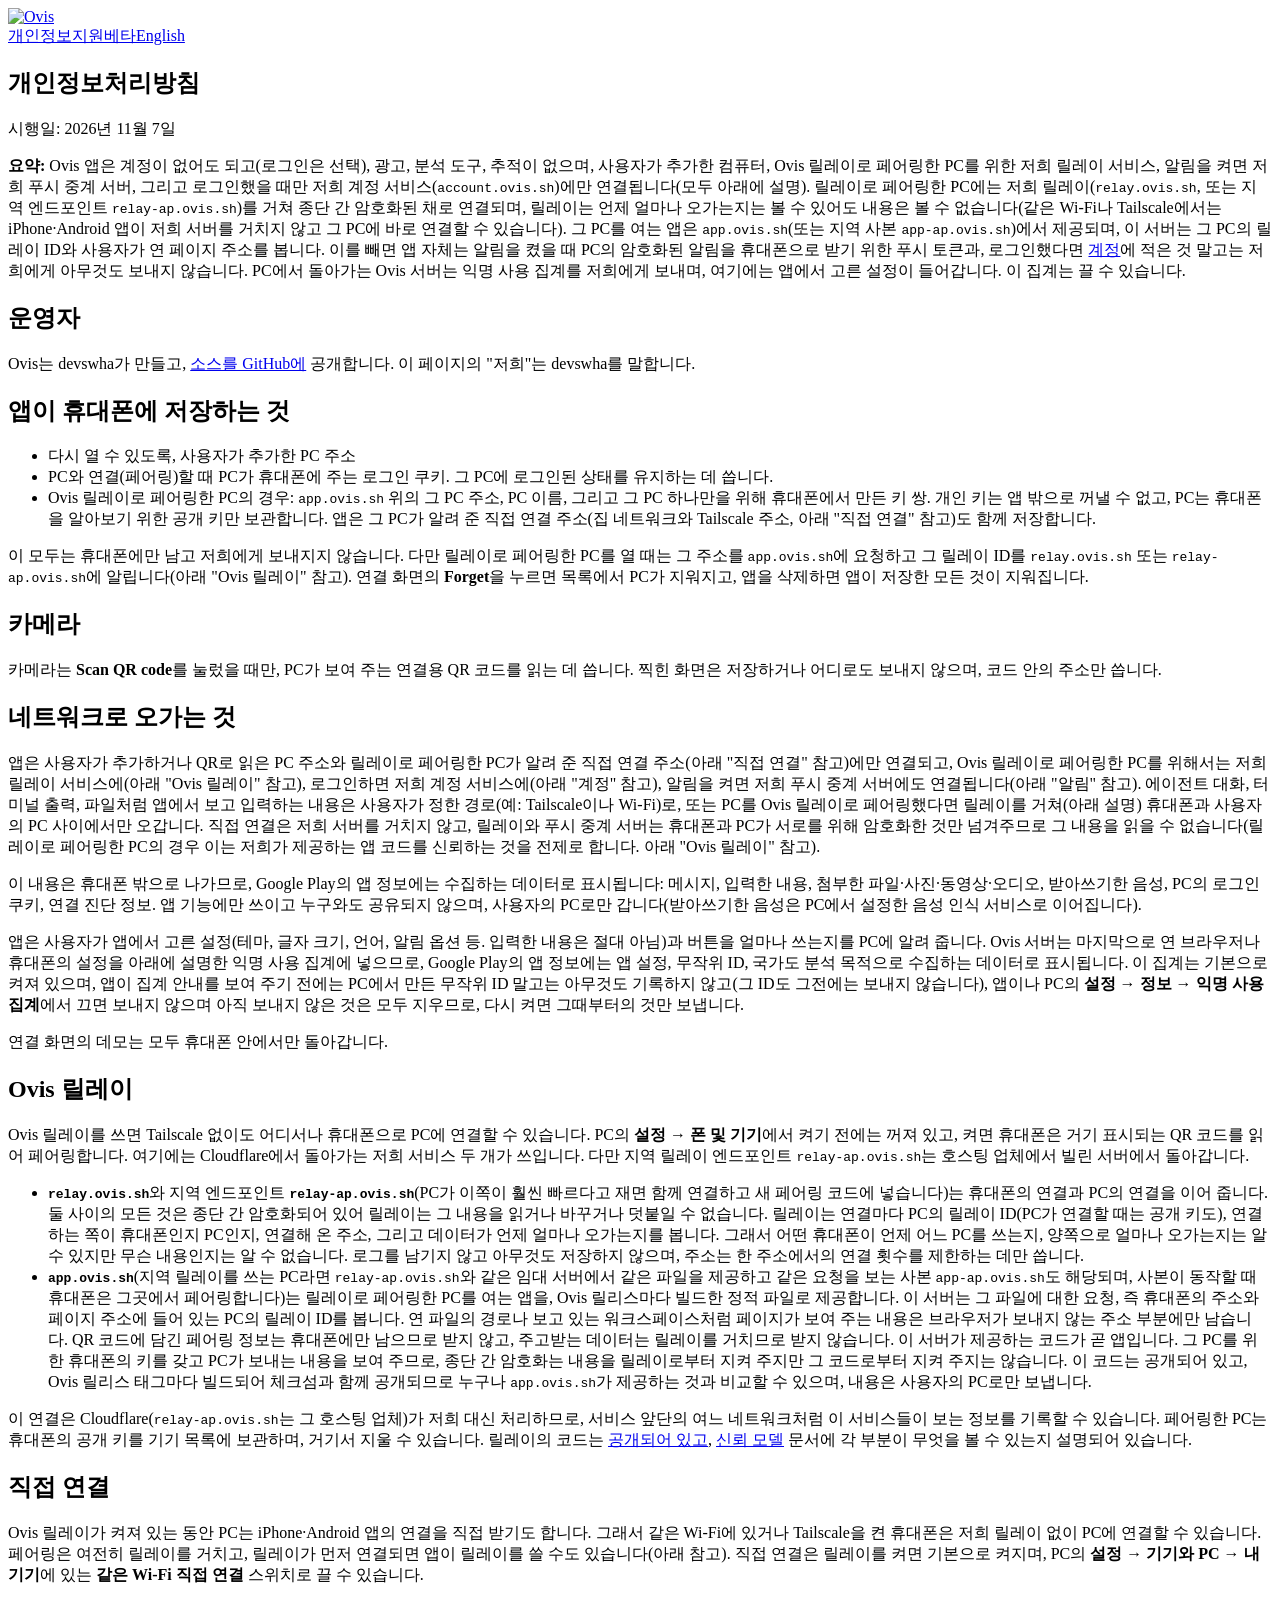
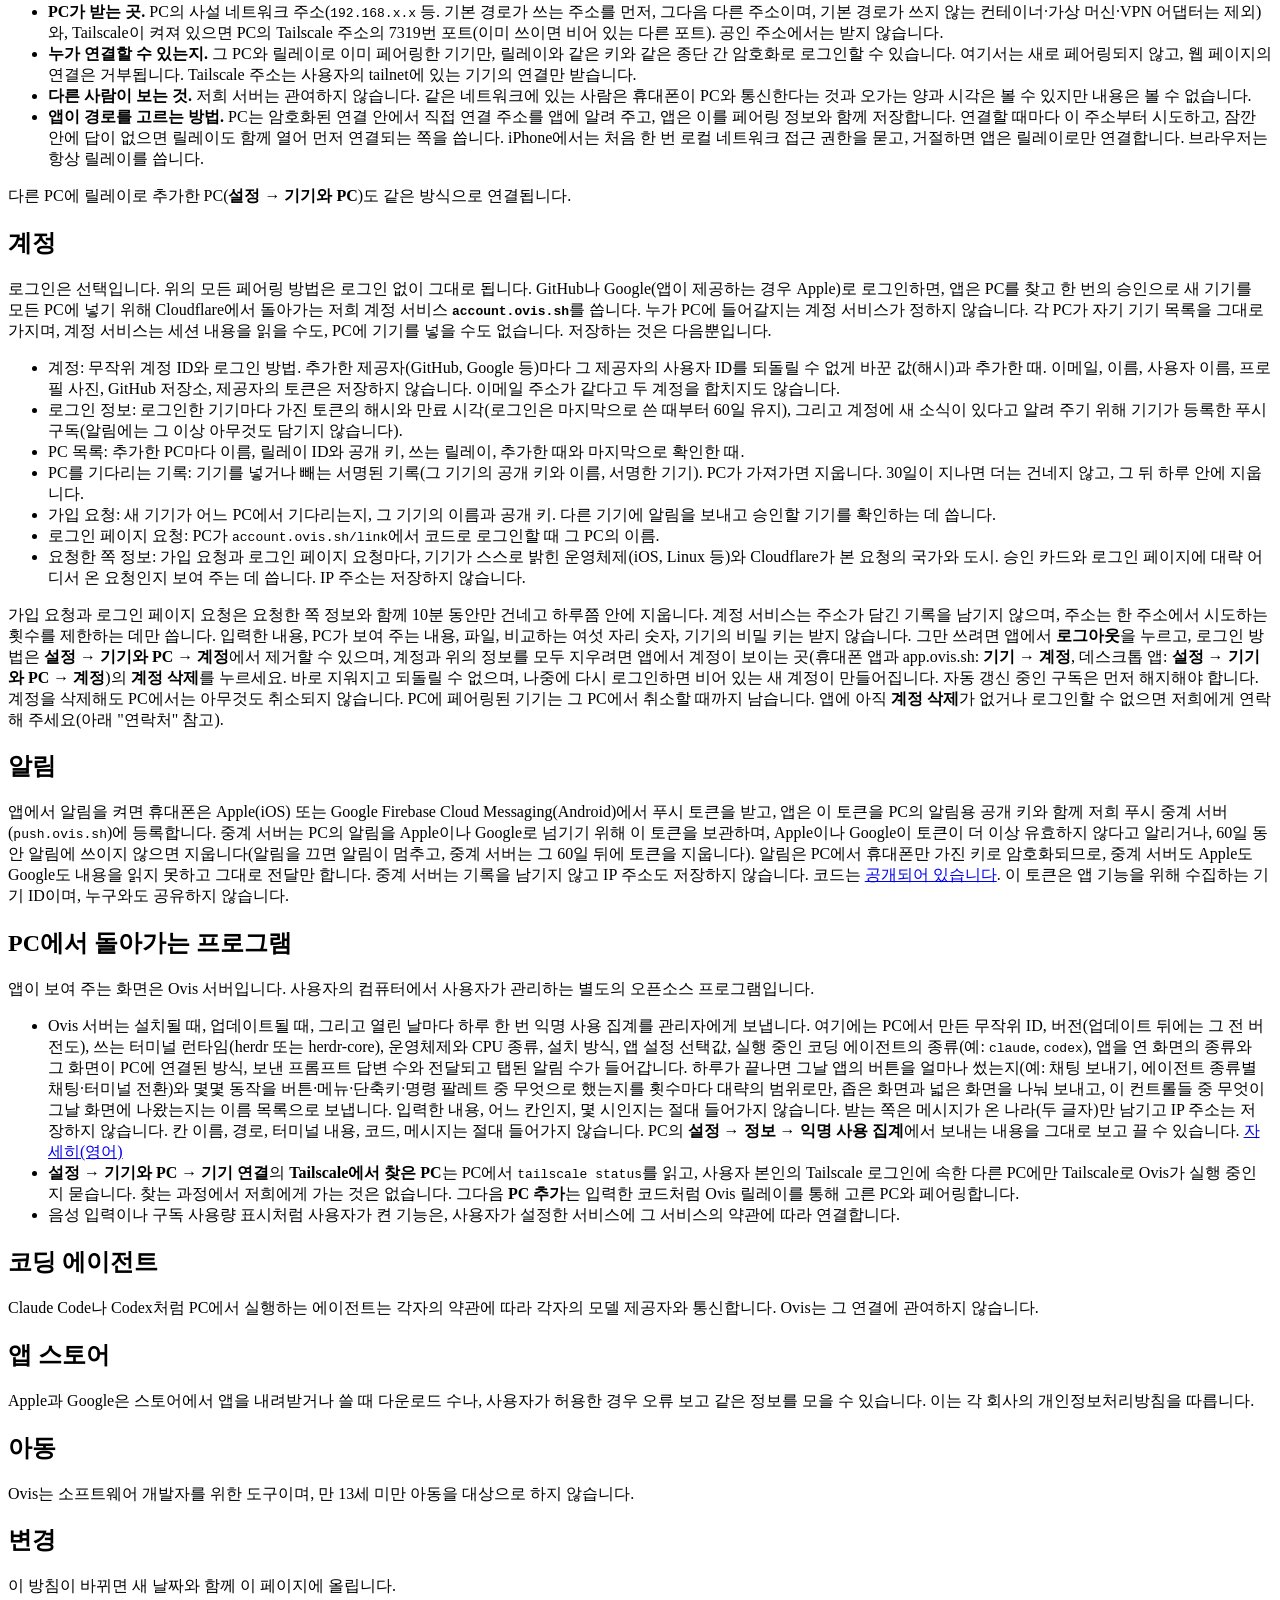
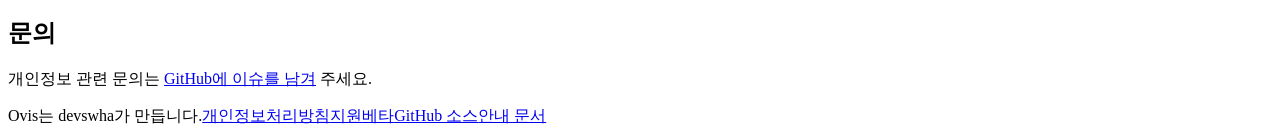
==== ovis-site/ko/privacy/index.html @ 08ca1065 "feat(telemetry): notice 6 turns the anonymous button counts on, with the words that say so (squashed" ====
<!doctype html>
<html lang="ko">
<head>
<meta charset="utf-8">
<meta name="viewport" content="width=device-width, initial-scale=1">
<title>개인정보처리방침 · Ovis</title>
<meta name="description" content="Ovis 앱이 무엇을 저장하고, 무엇을 누구에게 보내는지.">
<link rel="canonical" href="https://ovis.sh/ko/privacy/">
<link rel="alternate" hreflang="en" href="https://ovis.sh/privacy/">
<link rel="alternate" hreflang="ko" href="https://ovis.sh/ko/privacy/">
<link rel="alternate" hreflang="x-default" href="https://ovis.sh/privacy/">
<meta property="og:type" content="website">
<meta property="og:url" content="https://ovis.sh/ko/privacy/">
<meta property="og:title" content="개인정보처리방침 · Ovis">
<meta property="og:description" content="Ovis 앱이 무엇을 저장하고, 무엇을 누구에게 보내는지.">
<meta property="og:site_name" content="Ovis">
<meta property="og:locale" content="ko_KR">
<meta property="og:locale:alternate" content="en_US">
<meta property="og:image" content="https://ovis.sh/assets/og-icon.png">
<meta property="og:image:type" content="image/png">
<meta property="og:image:width" content="1200">
<meta property="og:image:height" content="630">
<meta property="og:image:alt" content="Ovis 앱 아이콘: 남색 바탕의 졸린 양, 그 아래에 Ovis라는 이름.">
<meta name="twitter:card" content="summary_large_image">
<meta name="twitter:image" content="https://ovis.sh/assets/og-icon.png">
<meta name="twitter:image:alt" content="Ovis 앱 아이콘: 남색 바탕의 졸린 양, 그 아래에 Ovis라는 이름.">
<meta name="theme-color" content="#fbf7f2" media="(prefers-color-scheme: light)">
<meta name="theme-color" content="#131a2b" media="(prefers-color-scheme: dark)">
<link rel="icon" href="/assets/icon-32.png" sizes="32x32">
<link rel="apple-touch-icon" href="/assets/icon-180.png">
<link rel="stylesheet" href="/style.css">
</head>
<body>
<header class="wrap top">
<a class="brand" href="/ko/"><picture><source srcset="/assets/logo-dark.png" media="(prefers-color-scheme: dark)"><img src="/assets/logo-light.png" alt="Ovis" width="113" height="40"></picture></a>
<nav><a href="/ko/privacy/" aria-current="page">개인정보</a><a href="/ko/support/">지원</a><a href="/ko/beta/">베타</a><a href="/privacy/" hreflang="en" lang="en">English</a></nav>
</header>
<main>
<article class="wrap doc">
<h1>개인정보처리방침</h1>
<p class="date">시행일: 2026년 11월 7일</p>
<div class="box"><p><strong>요약:</strong> Ovis 앱은 계정이 없어도 되고(로그인은 선택), 광고, 분석 도구, 추적이 없으며, 사용자가 추가한 컴퓨터, Ovis 릴레이로 페어링한 PC를 위한 저희 릴레이 서비스, 알림을 켜면 저희 푸시 중계 서버, 그리고 로그인했을 때만 저희 계정 서비스(<code>account.ovis.sh</code>)에만 연결됩니다(모두 아래에 설명). 릴레이로 페어링한 PC에는 저희 릴레이(<code>relay.ovis.sh</code>, 또는 지역 엔드포인트 <code>relay-ap.ovis.sh</code>)를 거쳐 종단 간 암호화된 채로 연결되며, 릴레이는 언제 얼마나 오가는지는 볼 수 있어도 내용은 볼 수 없습니다(같은 Wi-Fi나 Tailscale에서는 iPhone·Android 앱이 저희 서버를 거치지 않고 그 PC에 바로 연결할 수 있습니다). 그 PC를 여는 앱은 <code>app.ovis.sh</code>(또는 지역 사본 <code>app-ap.ovis.sh</code>)에서 제공되며, 이 서버는 그 PC의 릴레이 ID와 사용자가 연 페이지 주소를 봅니다. 이를 빼면 앱 자체는 알림을 켰을 때 PC의 암호화된 알림을 휴대폰으로 받기 위한 푸시 토큰과, 로그인했다면 <a href="#account">계정</a>에 적은 것 말고는 저희에게 아무것도 보내지 않습니다. PC에서 돌아가는 Ovis 서버는 익명 사용 집계를 저희에게 보내며, 여기에는 앱에서 고른 설정이 들어갑니다. 이 집계는 끌 수 있습니다.</p></div>
<h2>운영자</h2>
<p>Ovis는 devswha가 만들고, <a href="https://github.com/devswha/ovis">소스를 GitHub에</a> 공개합니다. 이 페이지의 "저희"는 devswha를 말합니다.</p>
<h2>앱이 휴대폰에 저장하는 것</h2>
<ul>
<li>다시 열 수 있도록, 사용자가 추가한 PC 주소</li>
<li>PC와 연결(페어링)할 때 PC가 휴대폰에 주는 로그인 쿠키. 그 PC에 로그인된 상태를 유지하는 데 씁니다.</li>
<li>Ovis 릴레이로 페어링한 PC의 경우: <code>app.ovis.sh</code> 위의 그 PC 주소, PC 이름, 그리고 그 PC 하나만을 위해 휴대폰에서 만든 키 쌍. 개인 키는 앱 밖으로 꺼낼 수 없고, PC는 휴대폰을 알아보기 위한 공개 키만 보관합니다. 앱은 그 PC가 알려 준 직접 연결 주소(집 네트워크와 Tailscale 주소, 아래 "직접 연결" 참고)도 함께 저장합니다.</li>
</ul>
<p>이 모두는 휴대폰에만 남고 저희에게 보내지지 않습니다. 다만 릴레이로 페어링한 PC를 열 때는 그 주소를 <code>app.ovis.sh</code>에 요청하고 그 릴레이 ID를 <code>relay.ovis.sh</code> 또는 <code>relay-ap.ovis.sh</code>에 알립니다(아래 "Ovis 릴레이" 참고). 연결 화면의 <strong>Forget</strong>을 누르면 목록에서 PC가 지워지고, 앱을 삭제하면 앱이 저장한 모든 것이 지워집니다.</p>
<h2>카메라</h2>
<p>카메라는 <strong>Scan QR code</strong>를 눌렀을 때만, PC가 보여 주는 연결용 QR 코드를 읽는 데 씁니다. 찍힌 화면은 저장하거나 어디로도 보내지 않으며, 코드 안의 주소만 씁니다.</p>
<h2>네트워크로 오가는 것</h2>
<p>앱은 사용자가 추가하거나 QR로 읽은 PC 주소와 릴레이로 페어링한 PC가 알려 준 직접 연결 주소(아래 "직접 연결" 참고)에만 연결되고, Ovis 릴레이로 페어링한 PC를 위해서는 저희 릴레이 서비스에(아래 "Ovis 릴레이" 참고), 로그인하면 저희 계정 서비스에(아래 "계정" 참고), 알림을 켜면 저희 푸시 중계 서버에도 연결됩니다(아래 "알림" 참고). 에이전트 대화, 터미널 출력, 파일처럼 앱에서 보고 입력하는 내용은 사용자가 정한 경로(예: Tailscale이나 Wi-Fi)로, 또는 PC를 Ovis 릴레이로 페어링했다면 릴레이를 거쳐(아래 설명) 휴대폰과 사용자의 PC 사이에서만 오갑니다. 직접 연결은 저희 서버를 거치지 않고, 릴레이와 푸시 중계 서버는 휴대폰과 PC가 서로를 위해 암호화한 것만 넘겨주므로 그 내용을 읽을 수 없습니다(릴레이로 페어링한 PC의 경우 이는 저희가 제공하는 앱 코드를 신뢰하는 것을 전제로 합니다. 아래 "Ovis 릴레이" 참고).</p>
<p>이 내용은 휴대폰 밖으로 나가므로, Google Play의 앱 정보에는 수집하는 데이터로 표시됩니다: 메시지, 입력한 내용, 첨부한 파일·사진·동영상·오디오, 받아쓰기한 음성, PC의 로그인 쿠키, 연결 진단 정보. 앱 기능에만 쓰이고 누구와도 공유되지 않으며, 사용자의 PC로만 갑니다(받아쓰기한 음성은 PC에서 설정한 음성 인식 서비스로 이어집니다).</p>
<p>앱은 사용자가 앱에서 고른 설정(테마, 글자 크기, 언어, 알림 옵션 등. 입력한 내용은 절대 아님)과 버튼을 얼마나 쓰는지를 PC에 알려 줍니다. Ovis 서버는 마지막으로 연 브라우저나 휴대폰의 설정을 아래에 설명한 익명 사용 집계에 넣으므로, Google Play의 앱 정보에는 앱 설정, 무작위 ID, 국가도 분석 목적으로 수집하는 데이터로 표시됩니다. 이 집계는 기본으로 켜져 있으며, 앱이 집계 안내를 보여 주기 전에는 PC에서 만든 무작위 ID 말고는 아무것도 기록하지 않고(그 ID도 그전에는 보내지 않습니다), 앱이나 PC의 <strong>설정 → 정보 → 익명 사용 집계</strong>에서 끄면 보내지 않으며 아직 보내지 않은 것은 모두 지우므로, 다시 켜면 그때부터의 것만 보냅니다.</p>
<p>연결 화면의 데모는 모두 휴대폰 안에서만 돌아갑니다.</p>
<h2>Ovis 릴레이</h2>
<p>Ovis 릴레이를 쓰면 Tailscale 없이도 어디서나 휴대폰으로 PC에 연결할 수 있습니다. PC의 <strong>설정 → 폰 및 기기</strong>에서 켜기 전에는 꺼져 있고, 켜면 휴대폰은 거기 표시되는 QR 코드를 읽어 페어링합니다. 여기에는 Cloudflare에서 돌아가는 저희 서비스 두 개가 쓰입니다. 다만 지역 릴레이 엔드포인트 <code>relay-ap.ovis.sh</code>는 호스팅 업체에서 빌린 서버에서 돌아갑니다.</p>
<ul>
<li><strong><code>relay.ovis.sh</code></strong>와 지역 엔드포인트 <strong><code>relay-ap.ovis.sh</code></strong>(PC가 이쪽이 훨씬 빠르다고 재면 함께 연결하고 새 페어링 코드에 넣습니다)는 휴대폰의 연결과 PC의 연결을 이어 줍니다. 둘 사이의 모든 것은 종단 간 암호화되어 있어 릴레이는 그 내용을 읽거나 바꾸거나 덧붙일 수 없습니다. 릴레이는 연결마다 PC의 릴레이 ID(PC가 연결할 때는 공개 키도), 연결하는 쪽이 휴대폰인지 PC인지, 연결해 온 주소, 그리고 데이터가 언제 얼마나 오가는지를 봅니다. 그래서 어떤 휴대폰이 언제 어느 PC를 쓰는지, 양쪽으로 얼마나 오가는지는 알 수 있지만 무슨 내용인지는 알 수 없습니다. 로그를 남기지 않고 아무것도 저장하지 않으며, 주소는 한 주소에서의 연결 횟수를 제한하는 데만 씁니다.</li>
<li><strong><code>app.ovis.sh</code></strong>(지역 릴레이를 쓰는 PC라면 <code>relay-ap.ovis.sh</code>와 같은 임대 서버에서 같은 파일을 제공하고 같은 요청을 보는 사본 <code>app-ap.ovis.sh</code>도 해당되며, 사본이 동작할 때 휴대폰은 그곳에서 페어링합니다)는 릴레이로 페어링한 PC를 여는 앱을, Ovis 릴리스마다 빌드한 정적 파일로 제공합니다. 이 서버는 그 파일에 대한 요청, 즉 휴대폰의 주소와 페이지 주소에 들어 있는 PC의 릴레이 ID를 봅니다. 연 파일의 경로나 보고 있는 워크스페이스처럼 페이지가 보여 주는 내용은 브라우저가 보내지 않는 주소 부분에만 남습니다. QR 코드에 담긴 페어링 정보는 휴대폰에만 남으므로 받지 않고, 주고받는 데이터는 릴레이를 거치므로 받지 않습니다. 이 서버가 제공하는 코드가 곧 앱입니다. 그 PC를 위한 휴대폰의 키를 갖고 PC가 보내는 내용을 보여 주므로, 종단 간 암호화는 내용을 릴레이로부터 지켜 주지만 그 코드로부터 지켜 주지는 않습니다. 이 코드는 공개되어 있고, Ovis 릴리스 태그마다 빌드되어 체크섬과 함께 공개되므로 누구나 <code>app.ovis.sh</code>가 제공하는 것과 비교할 수 있으며, 내용은 사용자의 PC로만 보냅니다.</li>
</ul>
<p>이 연결은 Cloudflare(<code>relay-ap.ovis.sh</code>는 그 호스팅 업체)가 저희 대신 처리하므로, 서비스 앞단의 여느 네트워크처럼 이 서비스들이 보는 정보를 기록할 수 있습니다. 페어링한 PC는 휴대폰의 공개 키를 기기 목록에 보관하며, 거기서 지울 수 있습니다. 릴레이의 코드는 <a href="https://github.com/devswha/ovis/tree/main/relay">공개되어 있고</a>, <a href="https://github.com/devswha/ovis/blob/main/docs/relay.md#trust-model">신뢰 모델</a> 문서에 각 부분이 무엇을 볼 수 있는지 설명되어 있습니다.</p>
<h2 id="direct">직접 연결</h2>
<p>Ovis 릴레이가 켜져 있는 동안 PC는 iPhone·Android 앱의 연결을 직접 받기도 합니다. 그래서 같은 Wi-Fi에 있거나 Tailscale을 켠 휴대폰은 저희 릴레이 없이 PC에 연결할 수 있습니다. 페어링은 여전히 릴레이를 거치고, 릴레이가 먼저 연결되면 앱이 릴레이를 쓸 수도 있습니다(아래 참고). 직접 연결은 릴레이를 켜면 기본으로 켜지며, PC의 <strong>설정 → 기기와 PC → 내 기기</strong>에 있는 <strong>같은 Wi-Fi 직접 연결</strong> 스위치로 끌 수 있습니다.</p>
<ul>
<li><strong>PC가 받는 곳.</strong> PC의 사설 네트워크 주소(<code>192.168.x.x</code> 등. 기본 경로가 쓰는 주소를 먼저, 그다음 다른 주소이며, 기본 경로가 쓰지 않는 컨테이너·가상 머신·VPN 어댑터는 제외)와, Tailscale이 켜져 있으면 PC의 Tailscale 주소의 7319번 포트(이미 쓰이면 비어 있는 다른 포트). 공인 주소에서는 받지 않습니다.</li>
<li><strong>누가 연결할 수 있는지.</strong> 그 PC와 릴레이로 이미 페어링한 기기만, 릴레이와 같은 키와 같은 종단 간 암호화로 로그인할 수 있습니다. 여기서는 새로 페어링되지 않고, 웹 페이지의 연결은 거부됩니다. Tailscale 주소는 사용자의 tailnet에 있는 기기의 연결만 받습니다.</li>
<li><strong>다른 사람이 보는 것.</strong> 저희 서버는 관여하지 않습니다. 같은 네트워크에 있는 사람은 휴대폰이 PC와 통신한다는 것과 오가는 양과 시각은 볼 수 있지만 내용은 볼 수 없습니다.</li>
<li><strong>앱이 경로를 고르는 방법.</strong> PC는 암호화된 연결 안에서 직접 연결 주소를 앱에 알려 주고, 앱은 이를 페어링 정보와 함께 저장합니다. 연결할 때마다 이 주소부터 시도하고, 잠깐 안에 답이 없으면 릴레이도 함께 열어 먼저 연결되는 쪽을 씁니다. iPhone에서는 처음 한 번 로컬 네트워크 접근 권한을 묻고, 거절하면 앱은 릴레이로만 연결합니다. 브라우저는 항상 릴레이를 씁니다.</li>
</ul>
<p>다른 PC에 릴레이로 추가한 PC(<strong>설정 → 기기와 PC</strong>)도 같은 방식으로 연결됩니다.</p>
<h2 id="account">계정</h2>
<p>로그인은 선택입니다. 위의 모든 페어링 방법은 로그인 없이 그대로 됩니다. GitHub나 Google(앱이 제공하는 경우 Apple)로 로그인하면, 앱은 PC를 찾고 한 번의 승인으로 새 기기를 모든 PC에 넣기 위해 Cloudflare에서 돌아가는 저희 계정 서비스 <strong><code>account.ovis.sh</code></strong>를 씁니다. 누가 PC에 들어갈지는 계정 서비스가 정하지 않습니다. 각 PC가 자기 기기 목록을 그대로 가지며, 계정 서비스는 세션 내용을 읽을 수도, PC에 기기를 넣을 수도 없습니다. 저장하는 것은 다음뿐입니다.</p>
<ul>
<li>계정: 무작위 계정 ID와 로그인 방법. 추가한 제공자(GitHub, Google 등)마다 그 제공자의 사용자 ID를 되돌릴 수 없게 바꾼 값(해시)과 추가한 때. 이메일, 이름, 사용자 이름, 프로필 사진, GitHub 저장소, 제공자의 토큰은 저장하지 않습니다. 이메일 주소가 같다고 두 계정을 합치지도 않습니다.</li>
<li>로그인 정보: 로그인한 기기마다 가진 토큰의 해시와 만료 시각(로그인은 마지막으로 쓴 때부터 60일 유지), 그리고 계정에 새 소식이 있다고 알려 주기 위해 기기가 등록한 푸시 구독(알림에는 그 이상 아무것도 담기지 않습니다).</li>
<li>PC 목록: 추가한 PC마다 이름, 릴레이 ID와 공개 키, 쓰는 릴레이, 추가한 때와 마지막으로 확인한 때.</li>
<li>PC를 기다리는 기록: 기기를 넣거나 빼는 서명된 기록(그 기기의 공개 키와 이름, 서명한 기기). PC가 가져가면 지웁니다. 30일이 지나면 더는 건네지 않고, 그 뒤 하루 안에 지웁니다.</li>
<li>가입 요청: 새 기기가 어느 PC에서 기다리는지, 그 기기의 이름과 공개 키. 다른 기기에 알림을 보내고 승인할 기기를 확인하는 데 씁니다.</li>
<li>로그인 페이지 요청: PC가 <code>account.ovis.sh/link</code>에서 코드로 로그인할 때 그 PC의 이름.</li>
<li>요청한 쪽 정보: 가입 요청과 로그인 페이지 요청마다, 기기가 스스로 밝힌 운영체제(iOS, Linux 등)와 Cloudflare가 본 요청의 국가와 도시. 승인 카드와 로그인 페이지에 대략 어디서 온 요청인지 보여 주는 데 씁니다. IP 주소는 저장하지 않습니다.</li>
</ul>
<p>가입 요청과 로그인 페이지 요청은 요청한 쪽 정보와 함께 10분 동안만 건네고 하루쯤 안에 지웁니다. 계정 서비스는 주소가 담긴 기록을 남기지 않으며, 주소는 한 주소에서 시도하는 횟수를 제한하는 데만 씁니다. 입력한 내용, PC가 보여 주는 내용, 파일, 비교하는 여섯 자리 숫자, 기기의 비밀 키는 받지 않습니다. 그만 쓰려면 앱에서 <strong>로그아웃</strong>을 누르고, 로그인 방법은 <strong>설정 → 기기와 PC → 계정</strong>에서 제거할 수 있으며, 계정과 위의 정보를 모두 지우려면 앱에서 계정이 보이는 곳(휴대폰 앱과 app.ovis.sh: <strong>기기 → 계정</strong>, 데스크톱 앱: <strong>설정 → 기기와 PC → 계정</strong>)의 <strong>계정 삭제</strong>를 누르세요. 바로 지워지고 되돌릴 수 없으며, 나중에 다시 로그인하면 비어 있는 새 계정이 만들어집니다. 자동 갱신 중인 구독은 먼저 해지해야 합니다. 계정을 삭제해도 PC에서는 아무것도 취소되지 않습니다. PC에 페어링된 기기는 그 PC에서 취소할 때까지 남습니다. 앱에 아직 <strong>계정 삭제</strong>가 없거나 로그인할 수 없으면 저희에게 연락해 주세요(아래 "연락처" 참고).</p>
<h2>알림</h2>
<p>앱에서 알림을 켜면 휴대폰은 Apple(iOS) 또는 Google Firebase Cloud Messaging(Android)에서 푸시 토큰을 받고, 앱은 이 토큰을 PC의 알림용 공개 키와 함께 저희 푸시 중계 서버(<code>push.ovis.sh</code>)에 등록합니다. 중계 서버는 PC의 알림을 Apple이나 Google로 넘기기 위해 이 토큰을 보관하며, Apple이나 Google이 토큰이 더 이상 유효하지 않다고 알리거나, 60일 동안 알림에 쓰이지 않으면 지웁니다(알림을 끄면 알림이 멈추고, 중계 서버는 그 60일 뒤에 토큰을 지웁니다). 알림은 PC에서 휴대폰만 가진 키로 암호화되므로, 중계 서버도 Apple도 Google도 내용을 읽지 못하고 그대로 전달만 합니다. 중계 서버는 기록을 남기지 않고 IP 주소도 저장하지 않습니다. 코드는 <a href="https://github.com/devswha/ovis/tree/main/push-relay">공개되어 있습니다</a>. 이 토큰은 앱 기능을 위해 수집하는 기기 ID이며, 누구와도 공유하지 않습니다.</p>
<h2>PC에서 돌아가는 프로그램</h2>
<p>앱이 보여 주는 화면은 Ovis 서버입니다. 사용자의 컴퓨터에서 사용자가 관리하는 별도의 오픈소스 프로그램입니다.</p>
<ul>
<li>Ovis 서버는 설치될 때, 업데이트될 때, 그리고 열린 날마다 하루 한 번 익명 사용 집계를 관리자에게 보냅니다. 여기에는 PC에서 만든 무작위 ID, 버전(업데이트 뒤에는 그 전 버전도), 쓰는 터미널 런타임(herdr 또는 herdr-core), 운영체제와 CPU 종류, 설치 방식, 앱 설정 선택값, 실행 중인 코딩 에이전트의 종류(예: <code>claude</code>, <code>codex</code>), 앱을 연 화면의 종류와 그 화면이 PC에 연결된 방식, 보낸 프롬프트 답변 수와 전달되고 탭된 알림 수가 들어갑니다. 하루가 끝나면 그날 앱의 버튼을 얼마나 썼는지(예: 채팅 보내기, 에이전트 종류별 채팅·터미널 전환)와 몇몇 동작을 버튼·메뉴·단축키·명령 팔레트 중 무엇으로 했는지를 횟수마다 대략의 범위로만, 좁은 화면과 넓은 화면을 나눠 보내고, 이 컨트롤들 중 무엇이 그날 화면에 나왔는지는 이름 목록으로 보냅니다. 입력한 내용, 어느 칸인지, 몇 시인지는 절대 들어가지 않습니다. 받는 쪽은 메시지가 온 나라(두 글자)만 남기고 IP 주소는 저장하지 않습니다. 칸 이름, 경로, 터미널 내용, 코드, 메시지는 절대 들어가지 않습니다. PC의 <strong>설정 → 정보 → 익명 사용 집계</strong>에서 보내는 내용을 그대로 보고 끌 수 있습니다. <a href="https://github.com/devswha/ovis/blob/main/docs/guide.md#anonymous-usage-counts">자세히(영어)</a></li>
<li><strong>설정 → 기기와 PC → 기기 연결</strong>의 <strong>Tailscale에서 찾은 PC</strong>는 PC에서 <code>tailscale status</code>를 읽고, 사용자 본인의 Tailscale 로그인에 속한 다른 PC에만 Tailscale로 Ovis가 실행 중인지 묻습니다. 찾는 과정에서 저희에게 가는 것은 없습니다. 그다음 <strong>PC 추가</strong>는 입력한 코드처럼 Ovis 릴레이를 통해 고른 PC와 페어링합니다.</li>
<li>음성 입력이나 구독 사용량 표시처럼 사용자가 켠 기능은, 사용자가 설정한 서비스에 그 서비스의 약관에 따라 연결합니다.</li>
</ul>
<h2>코딩 에이전트</h2>
<p>Claude Code나 Codex처럼 PC에서 실행하는 에이전트는 각자의 약관에 따라 각자의 모델 제공자와 통신합니다. Ovis는 그 연결에 관여하지 않습니다.</p>
<h2>앱 스토어</h2>
<p>Apple과 Google은 스토어에서 앱을 내려받거나 쓸 때 다운로드 수나, 사용자가 허용한 경우 오류 보고 같은 정보를 모을 수 있습니다. 이는 각 회사의 개인정보처리방침을 따릅니다.</p>
<h2>아동</h2>
<p>Ovis는 소프트웨어 개발자를 위한 도구이며, 만 13세 미만 아동을 대상으로 하지 않습니다.</p>
<h2>변경</h2>
<p>이 방침이 바뀌면 새 날짜와 함께 이 페이지에 올립니다.</p>
<h2>문의</h2>
<p>개인정보 관련 문의는 <a href="https://github.com/devswha/ovis/issues/new">GitHub에 이슈를 남겨</a> 주세요.</p>
</article>
</main>
<footer><div class="wrap"><span>Ovis는 devswha가 만듭니다.</span><a href="/ko/privacy/">개인정보처리방침</a><a href="/ko/support/">지원</a><a href="/ko/beta/">베타</a><a href="https://github.com/devswha/ovis">GitHub 소스</a><a href="https://github.com/devswha/ovis/blob/main/docs/guide.md">안내 문서</a></div></footer>
</body>
</html>
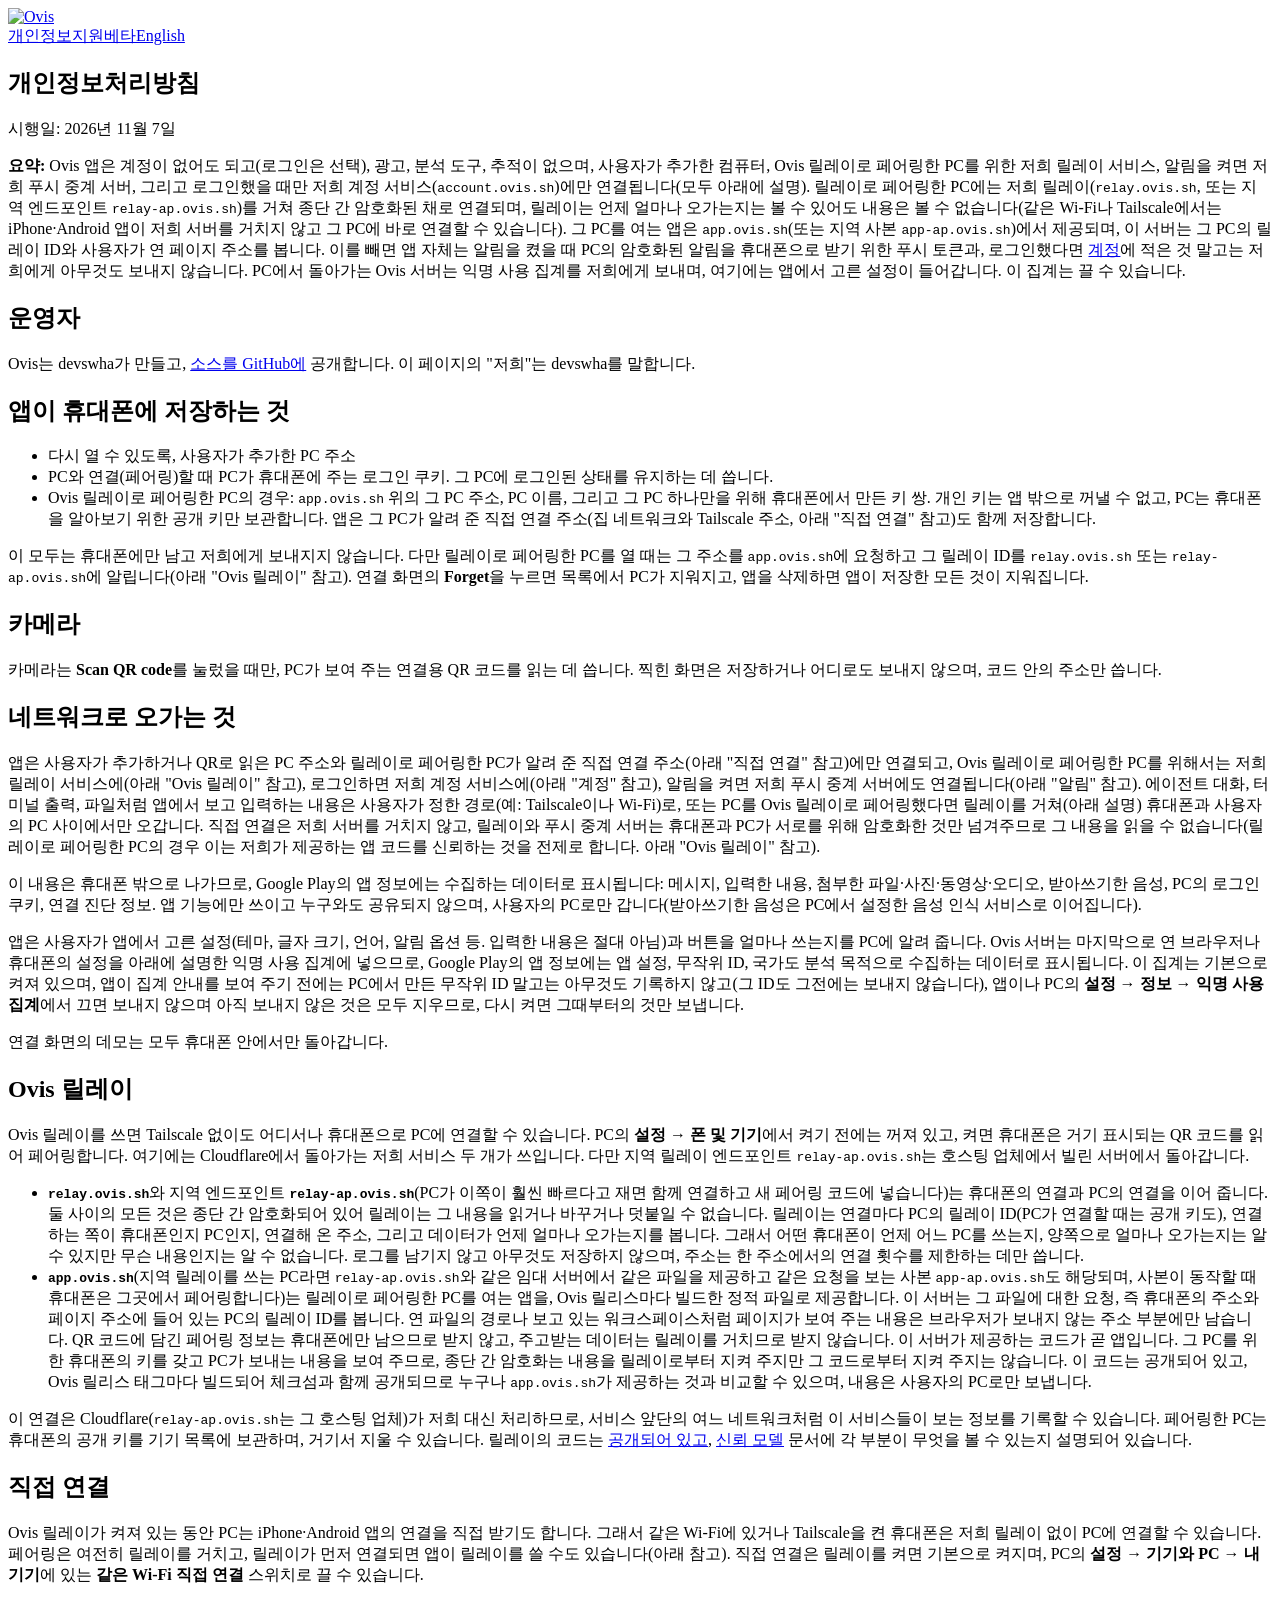
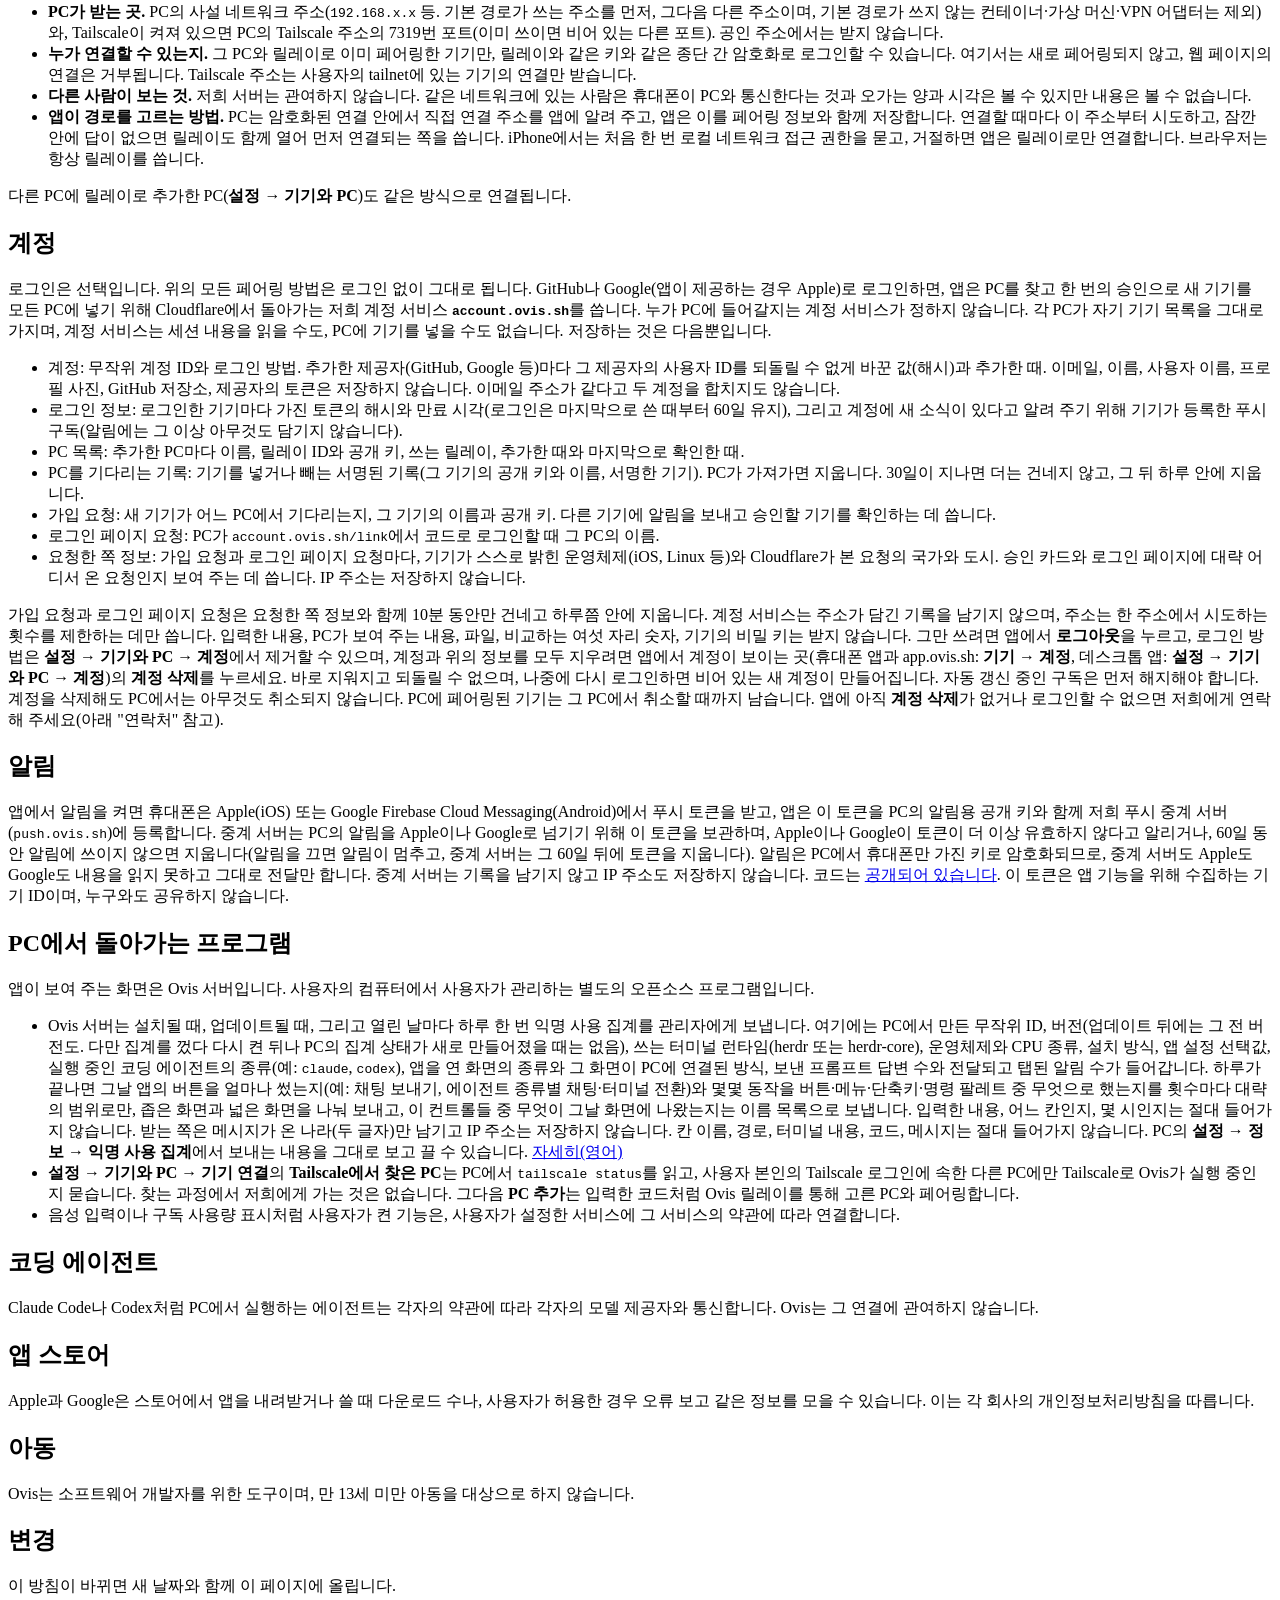
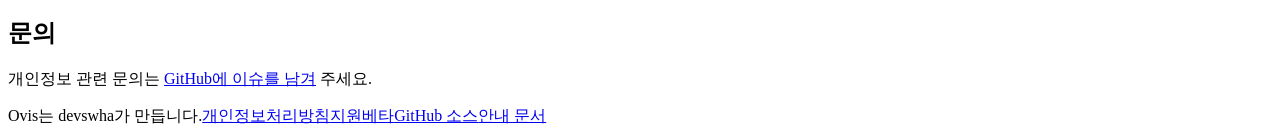
==== commit 90e36fd4: "fix(telemetry): an off file keeps no settings snapshot either; the texts say an update's replaced ve" ====
--- a/ovis-site/ko/privacy/index.html
+++ b/ovis-site/ko/privacy/index.html
@@ -89,7 +89,7 @@
 <h2>PC에서 돌아가는 프로그램</h2>
 <p>앱이 보여 주는 화면은 Ovis 서버입니다. 사용자의 컴퓨터에서 사용자가 관리하는 별도의 오픈소스 프로그램입니다.</p>
 <ul>
-<li>Ovis 서버는 설치될 때, 업데이트될 때, 그리고 열린 날마다 하루 한 번 익명 사용 집계를 관리자에게 보냅니다. 여기에는 PC에서 만든 무작위 ID, 버전(업데이트 뒤에는 그 전 버전도), 쓰는 터미널 런타임(herdr 또는 herdr-core), 운영체제와 CPU 종류, 설치 방식, 앱 설정 선택값, 실행 중인 코딩 에이전트의 종류(예: <code>claude</code>, <code>codex</code>), 앱을 연 화면의 종류와 그 화면이 PC에 연결된 방식, 보낸 프롬프트 답변 수와 전달되고 탭된 알림 수가 들어갑니다. 하루가 끝나면 그날 앱의 버튼을 얼마나 썼는지(예: 채팅 보내기, 에이전트 종류별 채팅·터미널 전환)와 몇몇 동작을 버튼·메뉴·단축키·명령 팔레트 중 무엇으로 했는지를 횟수마다 대략의 범위로만, 좁은 화면과 넓은 화면을 나눠 보내고, 이 컨트롤들 중 무엇이 그날 화면에 나왔는지는 이름 목록으로 보냅니다. 입력한 내용, 어느 칸인지, 몇 시인지는 절대 들어가지 않습니다. 받는 쪽은 메시지가 온 나라(두 글자)만 남기고 IP 주소는 저장하지 않습니다. 칸 이름, 경로, 터미널 내용, 코드, 메시지는 절대 들어가지 않습니다. PC의 <strong>설정 → 정보 → 익명 사용 집계</strong>에서 보내는 내용을 그대로 보고 끌 수 있습니다. <a href="https://github.com/devswha/ovis/blob/main/docs/guide.md#anonymous-usage-counts">자세히(영어)</a></li>
+<li>Ovis 서버는 설치될 때, 업데이트될 때, 그리고 열린 날마다 하루 한 번 익명 사용 집계를 관리자에게 보냅니다. 여기에는 PC에서 만든 무작위 ID, 버전(업데이트 뒤에는 그 전 버전도. 다만 집계를 껐다 다시 켠 뒤나 PC의 집계 상태가 새로 만들어졌을 때는 없음), 쓰는 터미널 런타임(herdr 또는 herdr-core), 운영체제와 CPU 종류, 설치 방식, 앱 설정 선택값, 실행 중인 코딩 에이전트의 종류(예: <code>claude</code>, <code>codex</code>), 앱을 연 화면의 종류와 그 화면이 PC에 연결된 방식, 보낸 프롬프트 답변 수와 전달되고 탭된 알림 수가 들어갑니다. 하루가 끝나면 그날 앱의 버튼을 얼마나 썼는지(예: 채팅 보내기, 에이전트 종류별 채팅·터미널 전환)와 몇몇 동작을 버튼·메뉴·단축키·명령 팔레트 중 무엇으로 했는지를 횟수마다 대략의 범위로만, 좁은 화면과 넓은 화면을 나눠 보내고, 이 컨트롤들 중 무엇이 그날 화면에 나왔는지는 이름 목록으로 보냅니다. 입력한 내용, 어느 칸인지, 몇 시인지는 절대 들어가지 않습니다. 받는 쪽은 메시지가 온 나라(두 글자)만 남기고 IP 주소는 저장하지 않습니다. 칸 이름, 경로, 터미널 내용, 코드, 메시지는 절대 들어가지 않습니다. PC의 <strong>설정 → 정보 → 익명 사용 집계</strong>에서 보내는 내용을 그대로 보고 끌 수 있습니다. <a href="https://github.com/devswha/ovis/blob/main/docs/guide.md#anonymous-usage-counts">자세히(영어)</a></li>
 <li><strong>설정 → 기기와 PC → 기기 연결</strong>의 <strong>Tailscale에서 찾은 PC</strong>는 PC에서 <code>tailscale status</code>를 읽고, 사용자 본인의 Tailscale 로그인에 속한 다른 PC에만 Tailscale로 Ovis가 실행 중인지 묻습니다. 찾는 과정에서 저희에게 가는 것은 없습니다. 그다음 <strong>PC 추가</strong>는 입력한 코드처럼 Ovis 릴레이를 통해 고른 PC와 페어링합니다.</li>
 <li>음성 입력이나 구독 사용량 표시처럼 사용자가 켠 기능은, 사용자가 설정한 서비스에 그 서비스의 약관에 따라 연결합니다.</li>
 </ul>
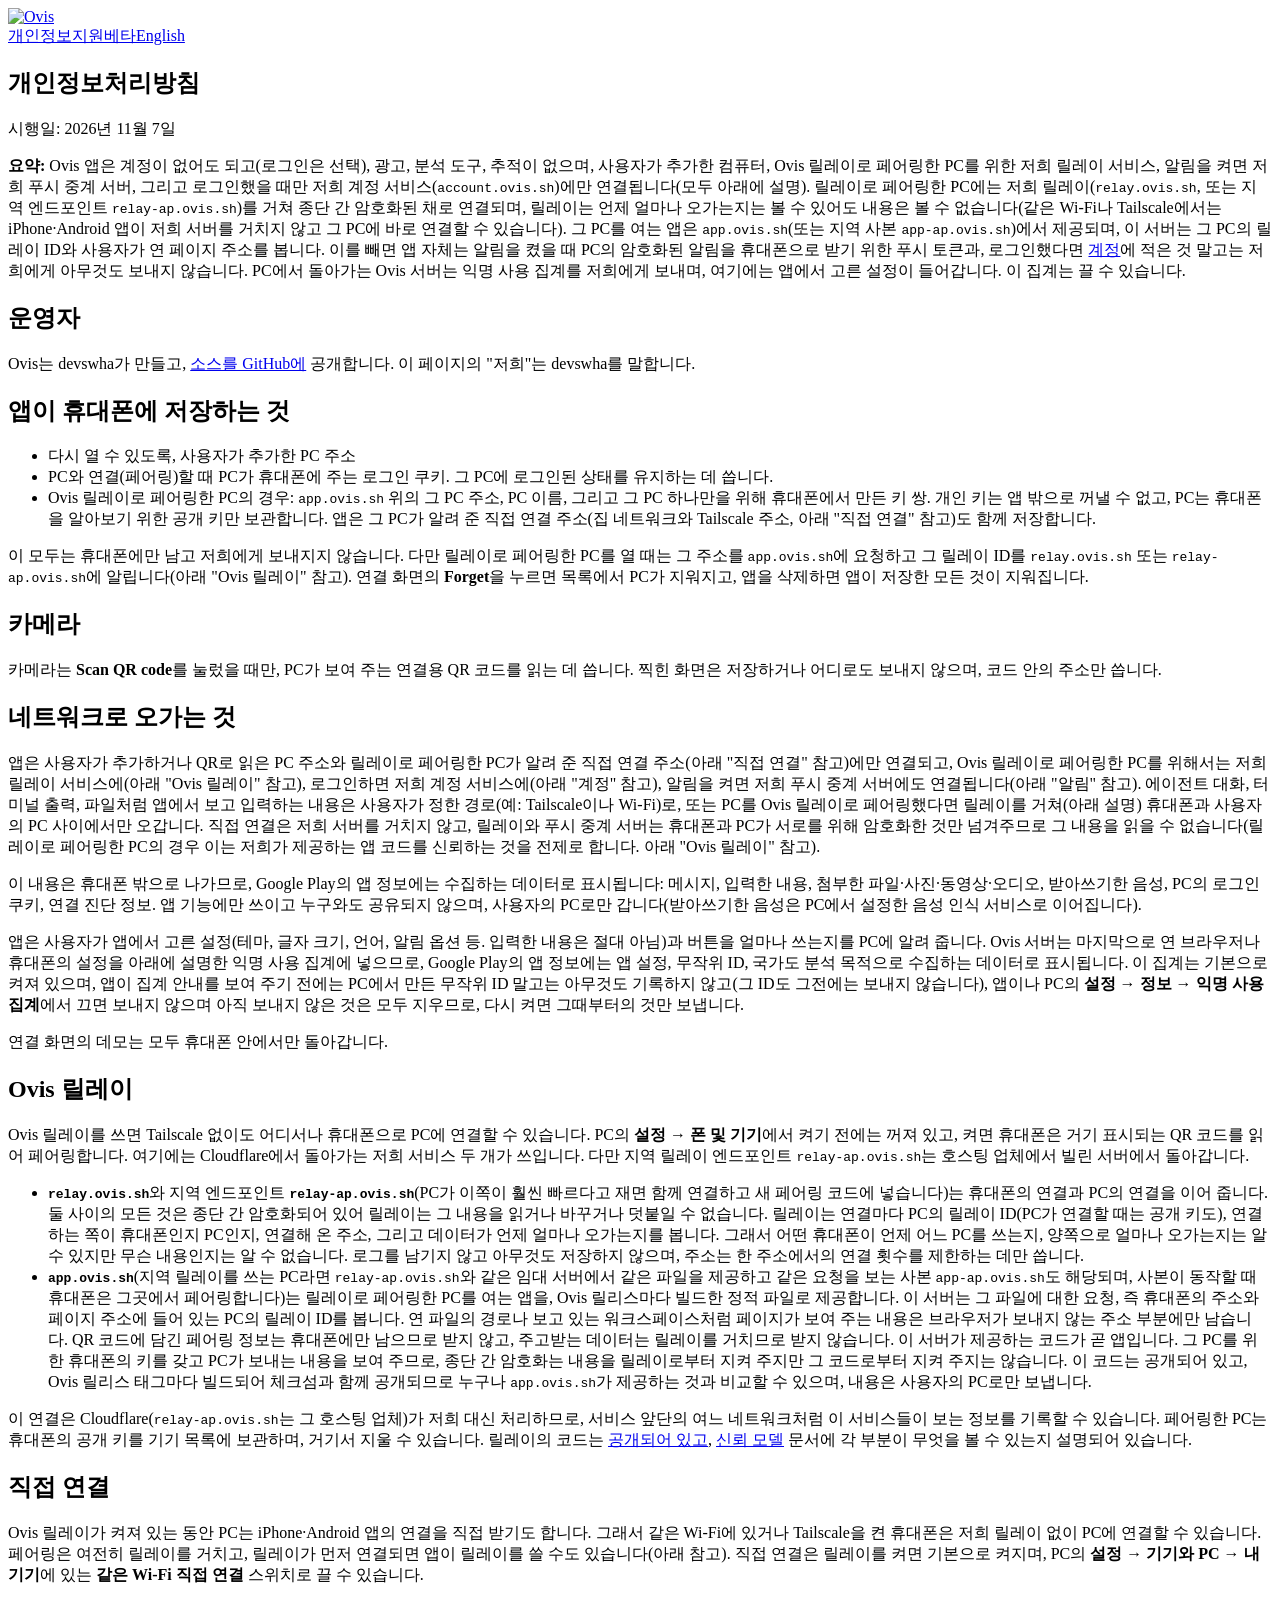
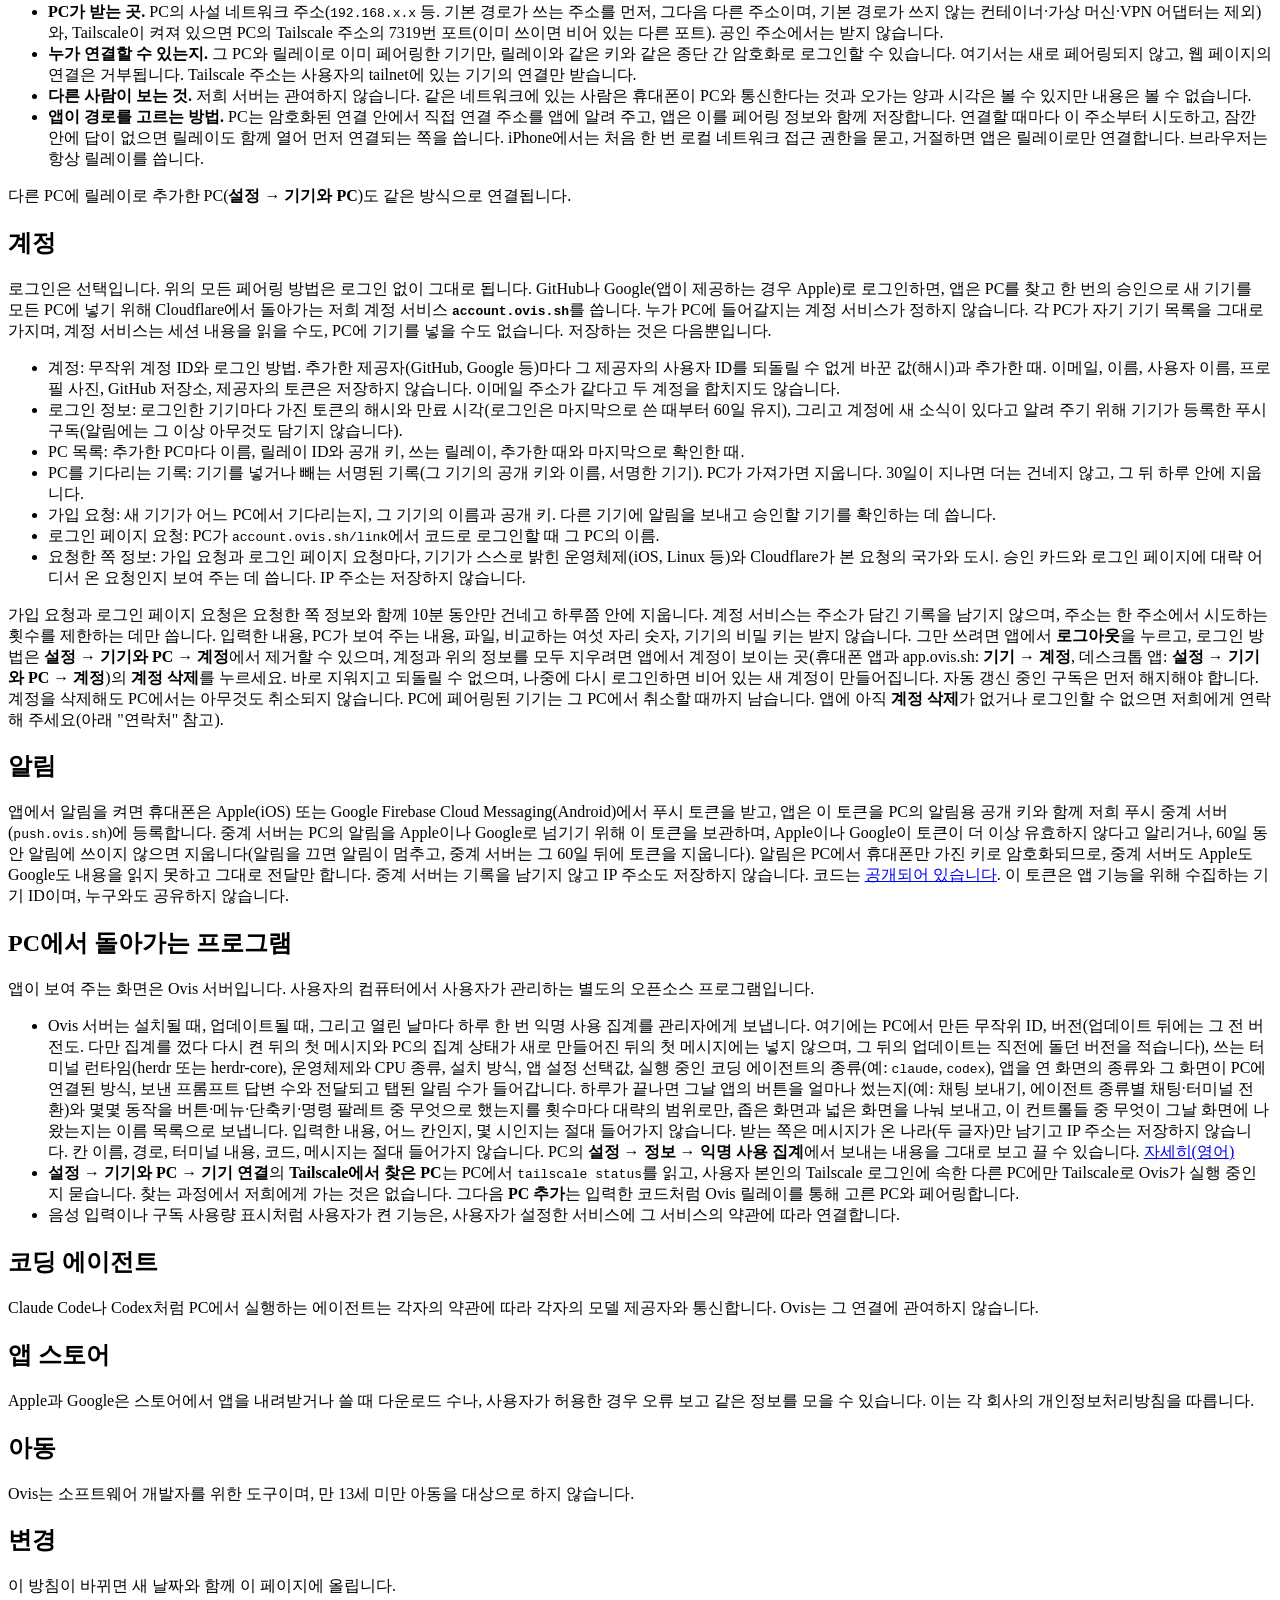
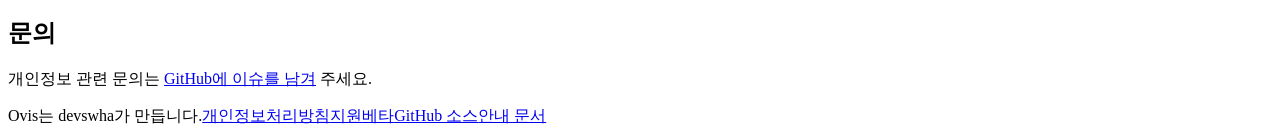
==== commit 84919148: "docs(telemetry): the replaced version is left out of the first message after an off and on, and of a" ====
--- a/ovis-site/ko/privacy/index.html
+++ b/ovis-site/ko/privacy/index.html
@@ -89,7 +89,7 @@
 <h2>PC에서 돌아가는 프로그램</h2>
 <p>앱이 보여 주는 화면은 Ovis 서버입니다. 사용자의 컴퓨터에서 사용자가 관리하는 별도의 오픈소스 프로그램입니다.</p>
 <ul>
-<li>Ovis 서버는 설치될 때, 업데이트될 때, 그리고 열린 날마다 하루 한 번 익명 사용 집계를 관리자에게 보냅니다. 여기에는 PC에서 만든 무작위 ID, 버전(업데이트 뒤에는 그 전 버전도. 다만 집계를 껐다 다시 켠 뒤나 PC의 집계 상태가 새로 만들어졌을 때는 없음), 쓰는 터미널 런타임(herdr 또는 herdr-core), 운영체제와 CPU 종류, 설치 방식, 앱 설정 선택값, 실행 중인 코딩 에이전트의 종류(예: <code>claude</code>, <code>codex</code>), 앱을 연 화면의 종류와 그 화면이 PC에 연결된 방식, 보낸 프롬프트 답변 수와 전달되고 탭된 알림 수가 들어갑니다. 하루가 끝나면 그날 앱의 버튼을 얼마나 썼는지(예: 채팅 보내기, 에이전트 종류별 채팅·터미널 전환)와 몇몇 동작을 버튼·메뉴·단축키·명령 팔레트 중 무엇으로 했는지를 횟수마다 대략의 범위로만, 좁은 화면과 넓은 화면을 나눠 보내고, 이 컨트롤들 중 무엇이 그날 화면에 나왔는지는 이름 목록으로 보냅니다. 입력한 내용, 어느 칸인지, 몇 시인지는 절대 들어가지 않습니다. 받는 쪽은 메시지가 온 나라(두 글자)만 남기고 IP 주소는 저장하지 않습니다. 칸 이름, 경로, 터미널 내용, 코드, 메시지는 절대 들어가지 않습니다. PC의 <strong>설정 → 정보 → 익명 사용 집계</strong>에서 보내는 내용을 그대로 보고 끌 수 있습니다. <a href="https://github.com/devswha/ovis/blob/main/docs/guide.md#anonymous-usage-counts">자세히(영어)</a></li>
+<li>Ovis 서버는 설치될 때, 업데이트될 때, 그리고 열린 날마다 하루 한 번 익명 사용 집계를 관리자에게 보냅니다. 여기에는 PC에서 만든 무작위 ID, 버전(업데이트 뒤에는 그 전 버전도. 다만 집계를 껐다 다시 켠 뒤의 첫 메시지와 PC의 집계 상태가 새로 만들어진 뒤의 첫 메시지에는 넣지 않으며, 그 뒤의 업데이트는 직전에 돌던 버전을 적습니다), 쓰는 터미널 런타임(herdr 또는 herdr-core), 운영체제와 CPU 종류, 설치 방식, 앱 설정 선택값, 실행 중인 코딩 에이전트의 종류(예: <code>claude</code>, <code>codex</code>), 앱을 연 화면의 종류와 그 화면이 PC에 연결된 방식, 보낸 프롬프트 답변 수와 전달되고 탭된 알림 수가 들어갑니다. 하루가 끝나면 그날 앱의 버튼을 얼마나 썼는지(예: 채팅 보내기, 에이전트 종류별 채팅·터미널 전환)와 몇몇 동작을 버튼·메뉴·단축키·명령 팔레트 중 무엇으로 했는지를 횟수마다 대략의 범위로만, 좁은 화면과 넓은 화면을 나눠 보내고, 이 컨트롤들 중 무엇이 그날 화면에 나왔는지는 이름 목록으로 보냅니다. 입력한 내용, 어느 칸인지, 몇 시인지는 절대 들어가지 않습니다. 받는 쪽은 메시지가 온 나라(두 글자)만 남기고 IP 주소는 저장하지 않습니다. 칸 이름, 경로, 터미널 내용, 코드, 메시지는 절대 들어가지 않습니다. PC의 <strong>설정 → 정보 → 익명 사용 집계</strong>에서 보내는 내용을 그대로 보고 끌 수 있습니다. <a href="https://github.com/devswha/ovis/blob/main/docs/guide.md#anonymous-usage-counts">자세히(영어)</a></li>
 <li><strong>설정 → 기기와 PC → 기기 연결</strong>의 <strong>Tailscale에서 찾은 PC</strong>는 PC에서 <code>tailscale status</code>를 읽고, 사용자 본인의 Tailscale 로그인에 속한 다른 PC에만 Tailscale로 Ovis가 실행 중인지 묻습니다. 찾는 과정에서 저희에게 가는 것은 없습니다. 그다음 <strong>PC 추가</strong>는 입력한 코드처럼 Ovis 릴레이를 통해 고른 PC와 페어링합니다.</li>
 <li>음성 입력이나 구독 사용량 표시처럼 사용자가 켠 기능은, 사용자가 설정한 서비스에 그 서비스의 약관에 따라 연결합니다.</li>
 </ul>
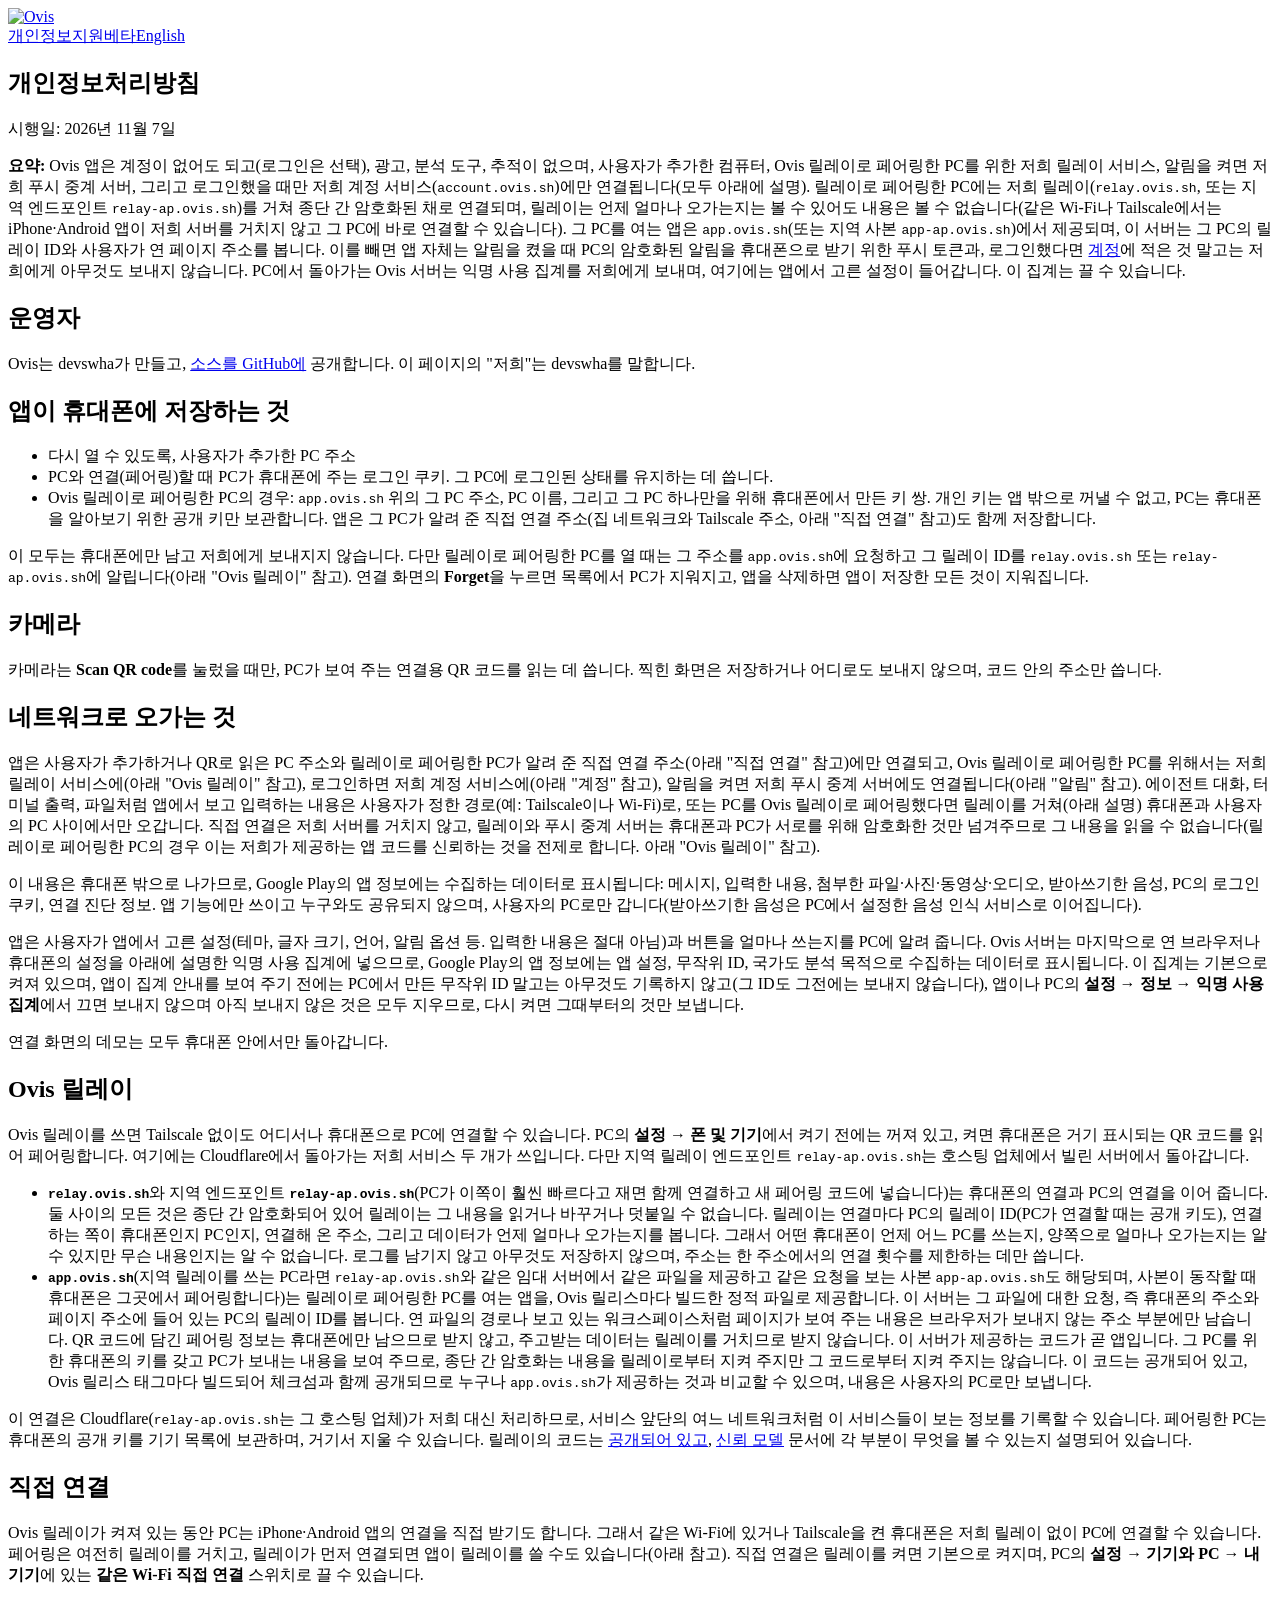
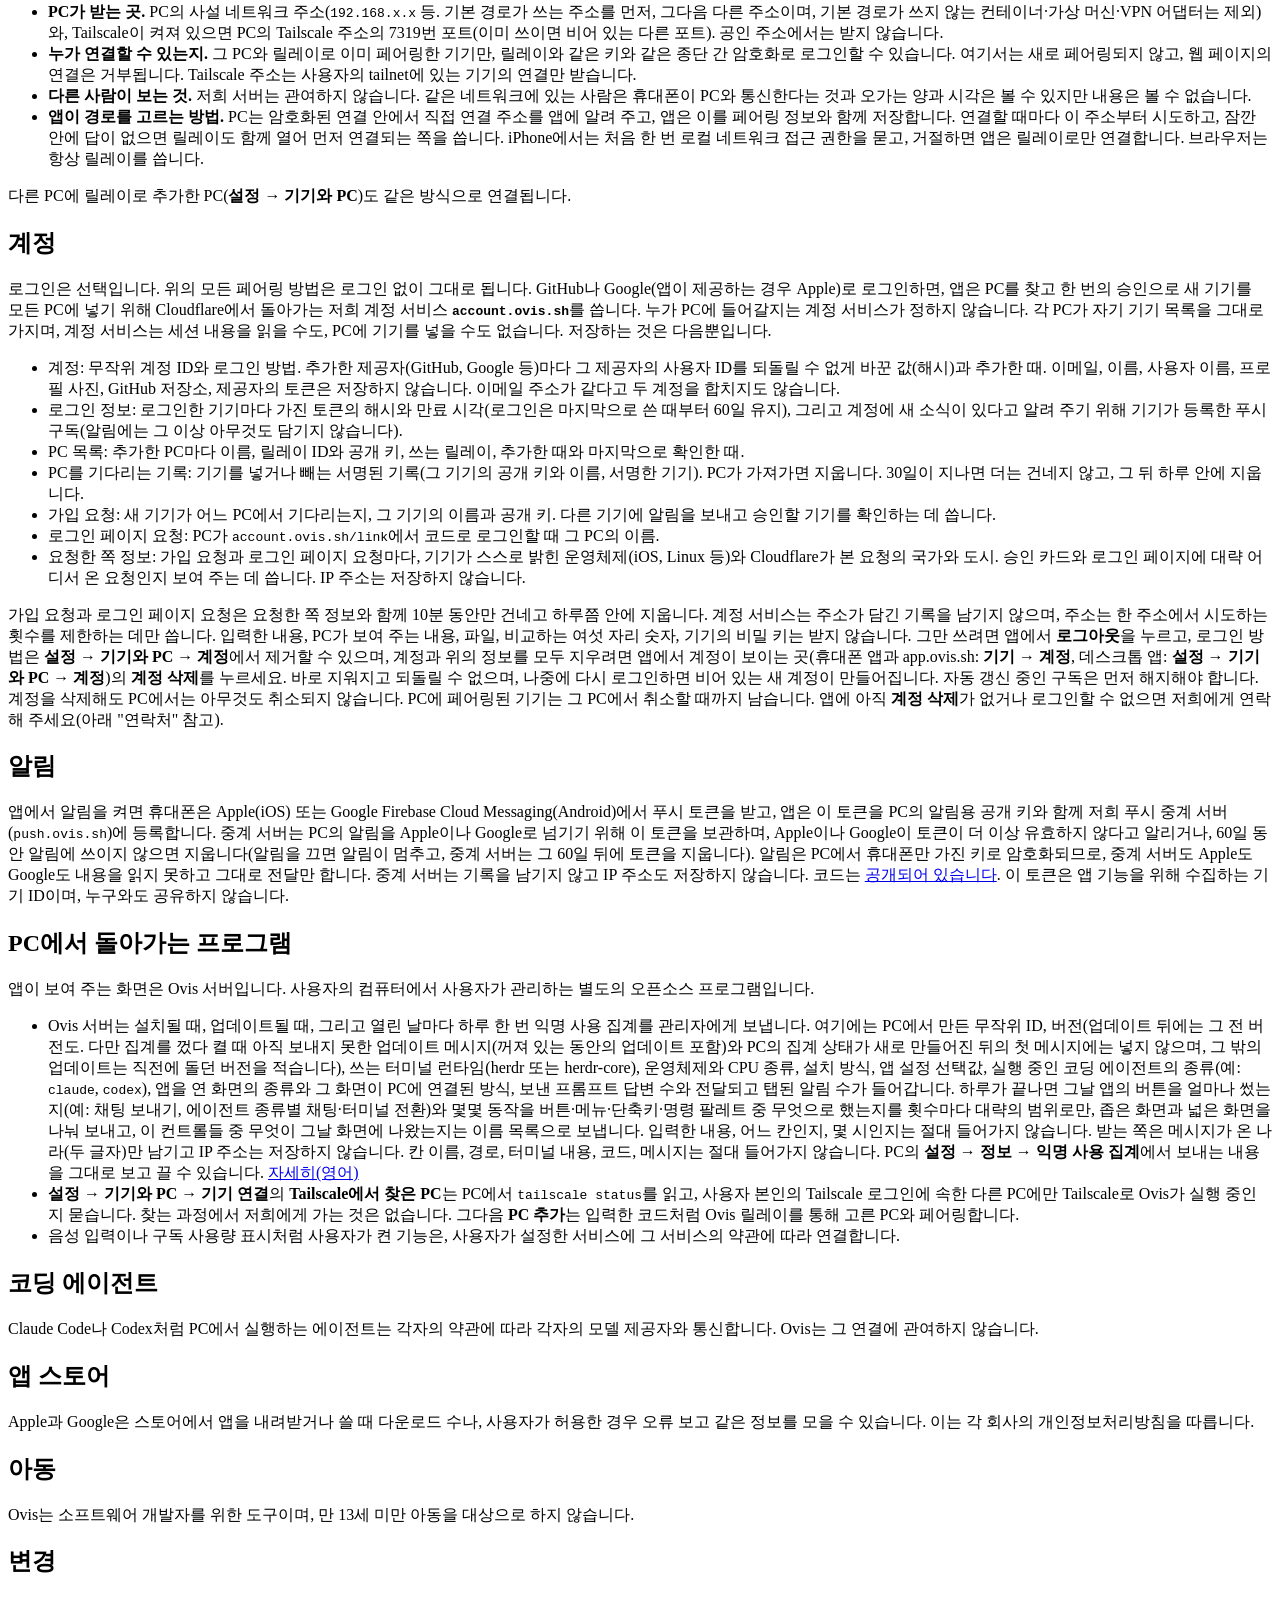
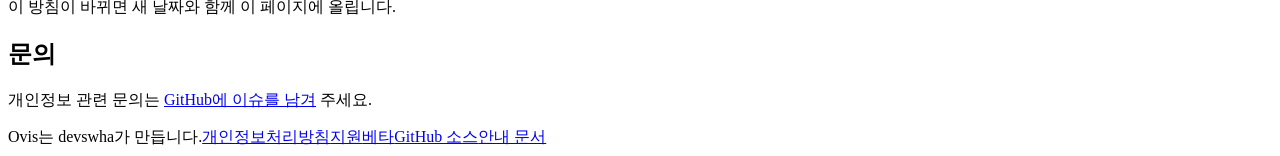
==== commit 0bed0086: "docs(telemetry): the replaced version is left out of an update owed across an off and on, not of eve" ====
--- a/ovis-site/ko/privacy/index.html
+++ b/ovis-site/ko/privacy/index.html
@@ -89,7 +89,7 @@
 <h2>PC에서 돌아가는 프로그램</h2>
 <p>앱이 보여 주는 화면은 Ovis 서버입니다. 사용자의 컴퓨터에서 사용자가 관리하는 별도의 오픈소스 프로그램입니다.</p>
 <ul>
-<li>Ovis 서버는 설치될 때, 업데이트될 때, 그리고 열린 날마다 하루 한 번 익명 사용 집계를 관리자에게 보냅니다. 여기에는 PC에서 만든 무작위 ID, 버전(업데이트 뒤에는 그 전 버전도. 다만 집계를 껐다 다시 켠 뒤의 첫 메시지와 PC의 집계 상태가 새로 만들어진 뒤의 첫 메시지에는 넣지 않으며, 그 뒤의 업데이트는 직전에 돌던 버전을 적습니다), 쓰는 터미널 런타임(herdr 또는 herdr-core), 운영체제와 CPU 종류, 설치 방식, 앱 설정 선택값, 실행 중인 코딩 에이전트의 종류(예: <code>claude</code>, <code>codex</code>), 앱을 연 화면의 종류와 그 화면이 PC에 연결된 방식, 보낸 프롬프트 답변 수와 전달되고 탭된 알림 수가 들어갑니다. 하루가 끝나면 그날 앱의 버튼을 얼마나 썼는지(예: 채팅 보내기, 에이전트 종류별 채팅·터미널 전환)와 몇몇 동작을 버튼·메뉴·단축키·명령 팔레트 중 무엇으로 했는지를 횟수마다 대략의 범위로만, 좁은 화면과 넓은 화면을 나눠 보내고, 이 컨트롤들 중 무엇이 그날 화면에 나왔는지는 이름 목록으로 보냅니다. 입력한 내용, 어느 칸인지, 몇 시인지는 절대 들어가지 않습니다. 받는 쪽은 메시지가 온 나라(두 글자)만 남기고 IP 주소는 저장하지 않습니다. 칸 이름, 경로, 터미널 내용, 코드, 메시지는 절대 들어가지 않습니다. PC의 <strong>설정 → 정보 → 익명 사용 집계</strong>에서 보내는 내용을 그대로 보고 끌 수 있습니다. <a href="https://github.com/devswha/ovis/blob/main/docs/guide.md#anonymous-usage-counts">자세히(영어)</a></li>
+<li>Ovis 서버는 설치될 때, 업데이트될 때, 그리고 열린 날마다 하루 한 번 익명 사용 집계를 관리자에게 보냅니다. 여기에는 PC에서 만든 무작위 ID, 버전(업데이트 뒤에는 그 전 버전도. 다만 집계를 껐다 켤 때 아직 보내지 못한 업데이트 메시지(꺼져 있는 동안의 업데이트 포함)와 PC의 집계 상태가 새로 만들어진 뒤의 첫 메시지에는 넣지 않으며, 그 밖의 업데이트는 직전에 돌던 버전을 적습니다), 쓰는 터미널 런타임(herdr 또는 herdr-core), 운영체제와 CPU 종류, 설치 방식, 앱 설정 선택값, 실행 중인 코딩 에이전트의 종류(예: <code>claude</code>, <code>codex</code>), 앱을 연 화면의 종류와 그 화면이 PC에 연결된 방식, 보낸 프롬프트 답변 수와 전달되고 탭된 알림 수가 들어갑니다. 하루가 끝나면 그날 앱의 버튼을 얼마나 썼는지(예: 채팅 보내기, 에이전트 종류별 채팅·터미널 전환)와 몇몇 동작을 버튼·메뉴·단축키·명령 팔레트 중 무엇으로 했는지를 횟수마다 대략의 범위로만, 좁은 화면과 넓은 화면을 나눠 보내고, 이 컨트롤들 중 무엇이 그날 화면에 나왔는지는 이름 목록으로 보냅니다. 입력한 내용, 어느 칸인지, 몇 시인지는 절대 들어가지 않습니다. 받는 쪽은 메시지가 온 나라(두 글자)만 남기고 IP 주소는 저장하지 않습니다. 칸 이름, 경로, 터미널 내용, 코드, 메시지는 절대 들어가지 않습니다. PC의 <strong>설정 → 정보 → 익명 사용 집계</strong>에서 보내는 내용을 그대로 보고 끌 수 있습니다. <a href="https://github.com/devswha/ovis/blob/main/docs/guide.md#anonymous-usage-counts">자세히(영어)</a></li>
 <li><strong>설정 → 기기와 PC → 기기 연결</strong>의 <strong>Tailscale에서 찾은 PC</strong>는 PC에서 <code>tailscale status</code>를 읽고, 사용자 본인의 Tailscale 로그인에 속한 다른 PC에만 Tailscale로 Ovis가 실행 중인지 묻습니다. 찾는 과정에서 저희에게 가는 것은 없습니다. 그다음 <strong>PC 추가</strong>는 입력한 코드처럼 Ovis 릴레이를 통해 고른 PC와 페어링합니다.</li>
 <li>음성 입력이나 구독 사용량 표시처럼 사용자가 켠 기능은, 사용자가 설정한 서비스에 그 서비스의 약관에 따라 연결합니다.</li>
 </ul>
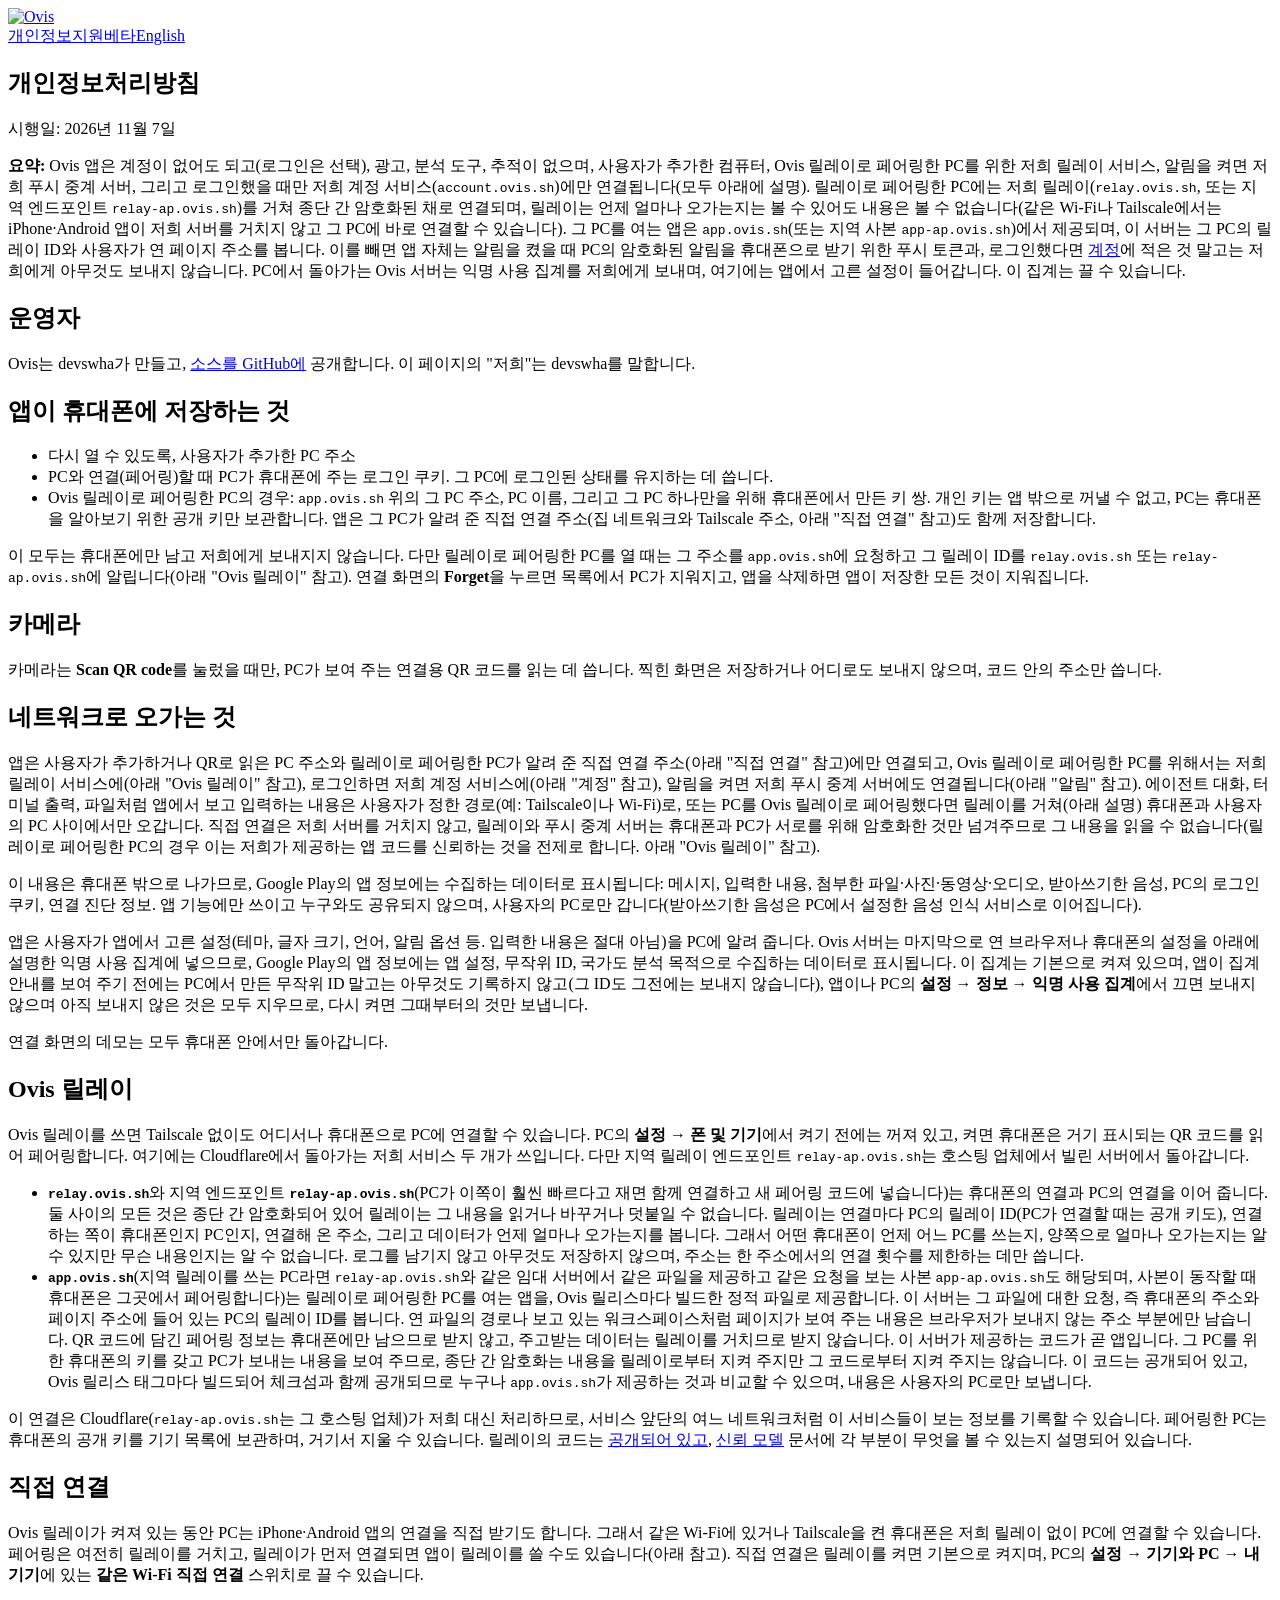
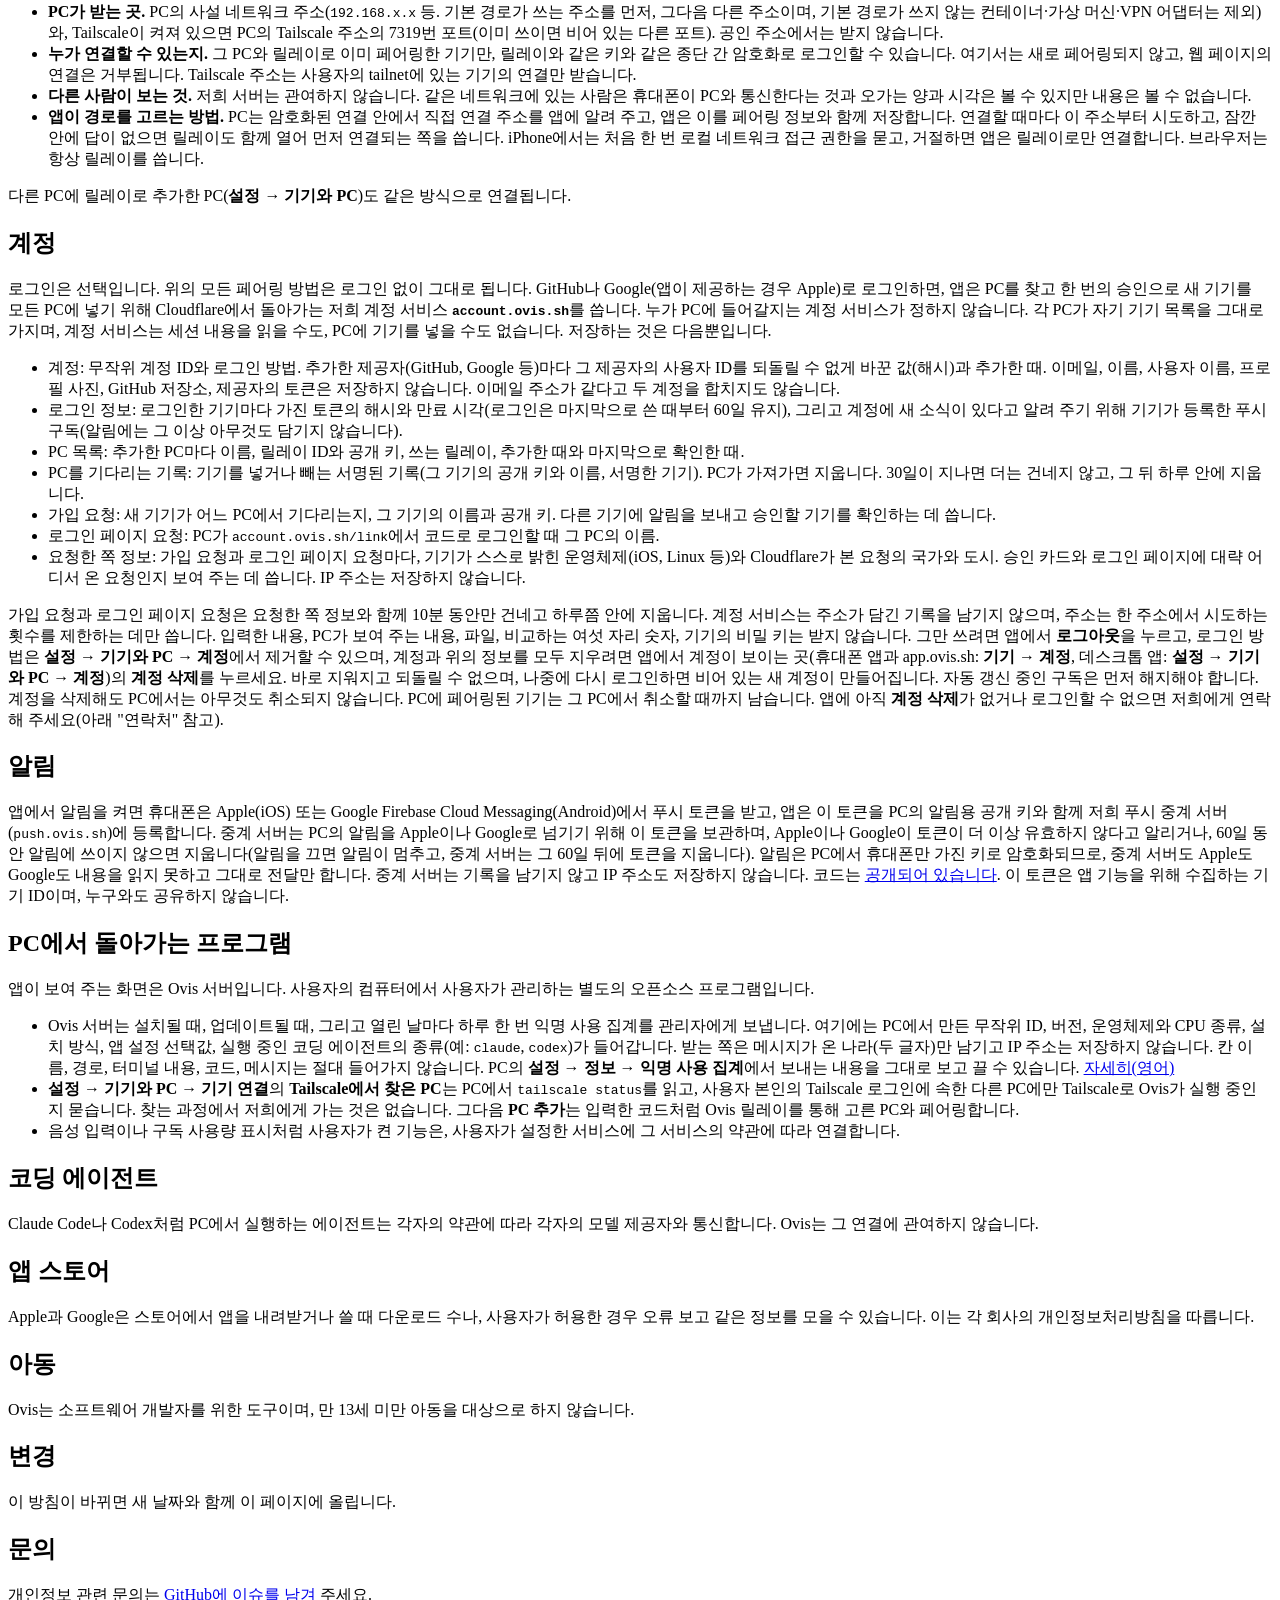
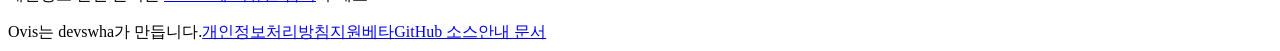
==== commit ed47003d: "chore: join with main" ====
--- a/ovis-site/ko/privacy/index.html
+++ b/ovis-site/ko/privacy/index.html
@@ -54,7 +54,7 @@
 <h2>네트워크로 오가는 것</h2>
 <p>앱은 사용자가 추가하거나 QR로 읽은 PC 주소와 릴레이로 페어링한 PC가 알려 준 직접 연결 주소(아래 "직접 연결" 참고)에만 연결되고, Ovis 릴레이로 페어링한 PC를 위해서는 저희 릴레이 서비스에(아래 "Ovis 릴레이" 참고), 로그인하면 저희 계정 서비스에(아래 "계정" 참고), 알림을 켜면 저희 푸시 중계 서버에도 연결됩니다(아래 "알림" 참고). 에이전트 대화, 터미널 출력, 파일처럼 앱에서 보고 입력하는 내용은 사용자가 정한 경로(예: Tailscale이나 Wi-Fi)로, 또는 PC를 Ovis 릴레이로 페어링했다면 릴레이를 거쳐(아래 설명) 휴대폰과 사용자의 PC 사이에서만 오갑니다. 직접 연결은 저희 서버를 거치지 않고, 릴레이와 푸시 중계 서버는 휴대폰과 PC가 서로를 위해 암호화한 것만 넘겨주므로 그 내용을 읽을 수 없습니다(릴레이로 페어링한 PC의 경우 이는 저희가 제공하는 앱 코드를 신뢰하는 것을 전제로 합니다. 아래 "Ovis 릴레이" 참고).</p>
 <p>이 내용은 휴대폰 밖으로 나가므로, Google Play의 앱 정보에는 수집하는 데이터로 표시됩니다: 메시지, 입력한 내용, 첨부한 파일·사진·동영상·오디오, 받아쓰기한 음성, PC의 로그인 쿠키, 연결 진단 정보. 앱 기능에만 쓰이고 누구와도 공유되지 않으며, 사용자의 PC로만 갑니다(받아쓰기한 음성은 PC에서 설정한 음성 인식 서비스로 이어집니다).</p>
-<p>앱은 사용자가 앱에서 고른 설정(테마, 글자 크기, 언어, 알림 옵션 등. 입력한 내용은 절대 아님)과 버튼을 얼마나 쓰는지를 PC에 알려 줍니다. Ovis 서버는 마지막으로 연 브라우저나 휴대폰의 설정을 아래에 설명한 익명 사용 집계에 넣으므로, Google Play의 앱 정보에는 앱 설정, 무작위 ID, 국가도 분석 목적으로 수집하는 데이터로 표시됩니다. 이 집계는 기본으로 켜져 있으며, 앱이 집계 안내를 보여 주기 전에는 PC에서 만든 무작위 ID 말고는 아무것도 기록하지 않고(그 ID도 그전에는 보내지 않습니다), 앱이나 PC의 <strong>설정 → 정보 → 익명 사용 집계</strong>에서 끄면 보내지 않으며 아직 보내지 않은 것은 모두 지우므로, 다시 켜면 그때부터의 것만 보냅니다.</p>
+<p>앱은 사용자가 앱에서 고른 설정(테마, 글자 크기, 언어, 알림 옵션 등. 입력한 내용은 절대 아님)을 PC에 알려 줍니다. Ovis 서버는 마지막으로 연 브라우저나 휴대폰의 설정을 아래에 설명한 익명 사용 집계에 넣으므로, Google Play의 앱 정보에는 앱 설정, 무작위 ID, 국가도 분석 목적으로 수집하는 데이터로 표시됩니다. 이 집계는 기본으로 켜져 있으며, 앱이 집계 안내를 보여 주기 전에는 PC에서 만든 무작위 ID 말고는 아무것도 기록하지 않고(그 ID도 그전에는 보내지 않습니다), 앱이나 PC의 <strong>설정 → 정보 → 익명 사용 집계</strong>에서 끄면 보내지 않으며 아직 보내지 않은 것은 모두 지우므로, 다시 켜면 그때부터의 것만 보냅니다.</p>
 <p>연결 화면의 데모는 모두 휴대폰 안에서만 돌아갑니다.</p>
 <h2>Ovis 릴레이</h2>
 <p>Ovis 릴레이를 쓰면 Tailscale 없이도 어디서나 휴대폰으로 PC에 연결할 수 있습니다. PC의 <strong>설정 → 폰 및 기기</strong>에서 켜기 전에는 꺼져 있고, 켜면 휴대폰은 거기 표시되는 QR 코드를 읽어 페어링합니다. 여기에는 Cloudflare에서 돌아가는 저희 서비스 두 개가 쓰입니다. 다만 지역 릴레이 엔드포인트 <code>relay-ap.ovis.sh</code>는 호스팅 업체에서 빌린 서버에서 돌아갑니다.</p>
@@ -89,7 +89,7 @@
 <h2>PC에서 돌아가는 프로그램</h2>
 <p>앱이 보여 주는 화면은 Ovis 서버입니다. 사용자의 컴퓨터에서 사용자가 관리하는 별도의 오픈소스 프로그램입니다.</p>
 <ul>
-<li>Ovis 서버는 설치될 때, 업데이트될 때, 그리고 열린 날마다 하루 한 번 익명 사용 집계를 관리자에게 보냅니다. 여기에는 PC에서 만든 무작위 ID, 버전(업데이트 뒤에는 그 전 버전도. 다만 집계를 껐다 켤 때 아직 보내지 못한 업데이트 메시지(꺼져 있는 동안의 업데이트 포함)와 PC의 집계 상태가 새로 만들어진 뒤의 첫 메시지에는 넣지 않으며, 그 밖의 업데이트는 직전에 돌던 버전을 적습니다), 쓰는 터미널 런타임(herdr 또는 herdr-core), 운영체제와 CPU 종류, 설치 방식, 앱 설정 선택값, 실행 중인 코딩 에이전트의 종류(예: <code>claude</code>, <code>codex</code>), 앱을 연 화면의 종류와 그 화면이 PC에 연결된 방식, 보낸 프롬프트 답변 수와 전달되고 탭된 알림 수가 들어갑니다. 하루가 끝나면 그날 앱의 버튼을 얼마나 썼는지(예: 채팅 보내기, 에이전트 종류별 채팅·터미널 전환)와 몇몇 동작을 버튼·메뉴·단축키·명령 팔레트 중 무엇으로 했는지를 횟수마다 대략의 범위로만, 좁은 화면과 넓은 화면을 나눠 보내고, 이 컨트롤들 중 무엇이 그날 화면에 나왔는지는 이름 목록으로 보냅니다. 입력한 내용, 어느 칸인지, 몇 시인지는 절대 들어가지 않습니다. 받는 쪽은 메시지가 온 나라(두 글자)만 남기고 IP 주소는 저장하지 않습니다. 칸 이름, 경로, 터미널 내용, 코드, 메시지는 절대 들어가지 않습니다. PC의 <strong>설정 → 정보 → 익명 사용 집계</strong>에서 보내는 내용을 그대로 보고 끌 수 있습니다. <a href="https://github.com/devswha/ovis/blob/main/docs/guide.md#anonymous-usage-counts">자세히(영어)</a></li>
+<li>Ovis 서버는 설치될 때, 업데이트될 때, 그리고 열린 날마다 하루 한 번 익명 사용 집계를 관리자에게 보냅니다. 여기에는 PC에서 만든 무작위 ID, 버전, 운영체제와 CPU 종류, 설치 방식, 앱 설정 선택값, 실행 중인 코딩 에이전트의 종류(예: <code>claude</code>, <code>codex</code>)가 들어갑니다. 받는 쪽은 메시지가 온 나라(두 글자)만 남기고 IP 주소는 저장하지 않습니다. 칸 이름, 경로, 터미널 내용, 코드, 메시지는 절대 들어가지 않습니다. PC의 <strong>설정 → 정보 → 익명 사용 집계</strong>에서 보내는 내용을 그대로 보고 끌 수 있습니다. <a href="https://github.com/devswha/ovis/blob/main/docs/guide.md#anonymous-usage-counts">자세히(영어)</a></li>
 <li><strong>설정 → 기기와 PC → 기기 연결</strong>의 <strong>Tailscale에서 찾은 PC</strong>는 PC에서 <code>tailscale status</code>를 읽고, 사용자 본인의 Tailscale 로그인에 속한 다른 PC에만 Tailscale로 Ovis가 실행 중인지 묻습니다. 찾는 과정에서 저희에게 가는 것은 없습니다. 그다음 <strong>PC 추가</strong>는 입력한 코드처럼 Ovis 릴레이를 통해 고른 PC와 페어링합니다.</li>
 <li>음성 입력이나 구독 사용량 표시처럼 사용자가 켠 기능은, 사용자가 설정한 서비스에 그 서비스의 약관에 따라 연결합니다.</li>
 </ul>
